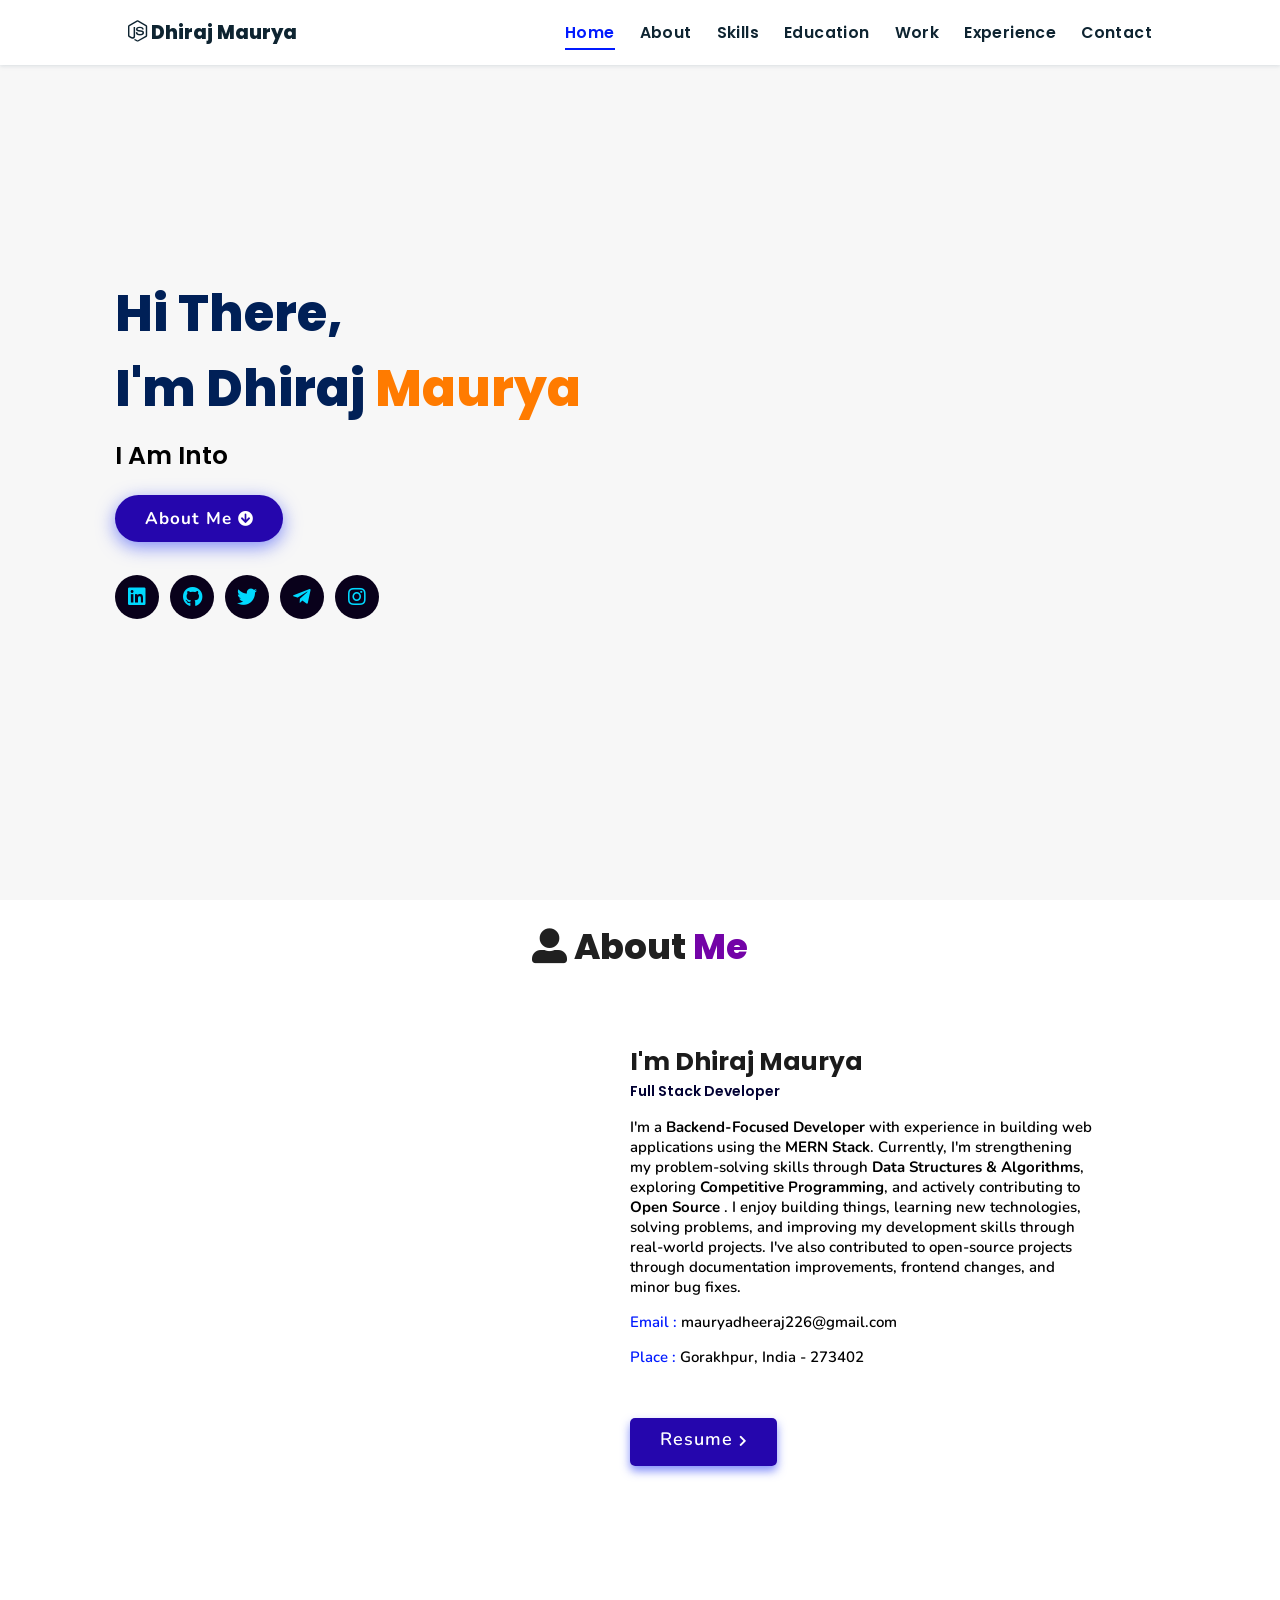
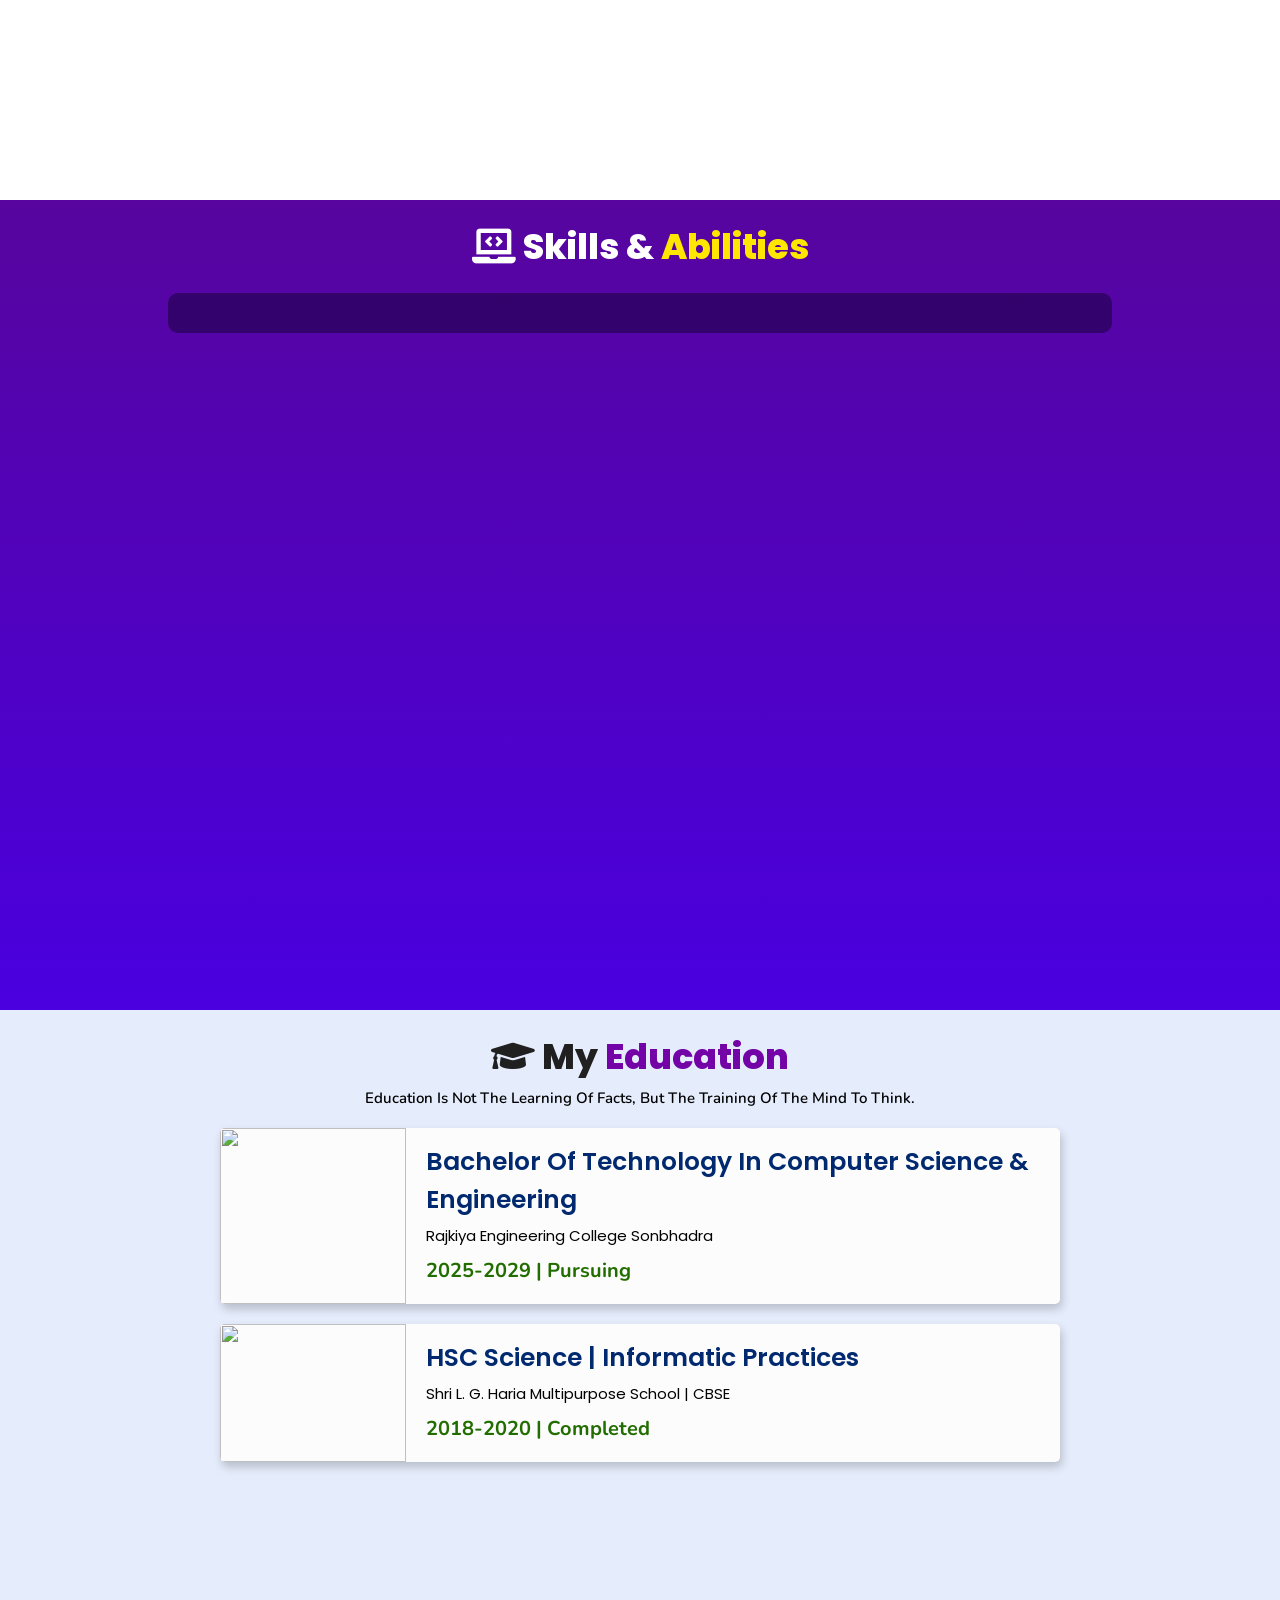
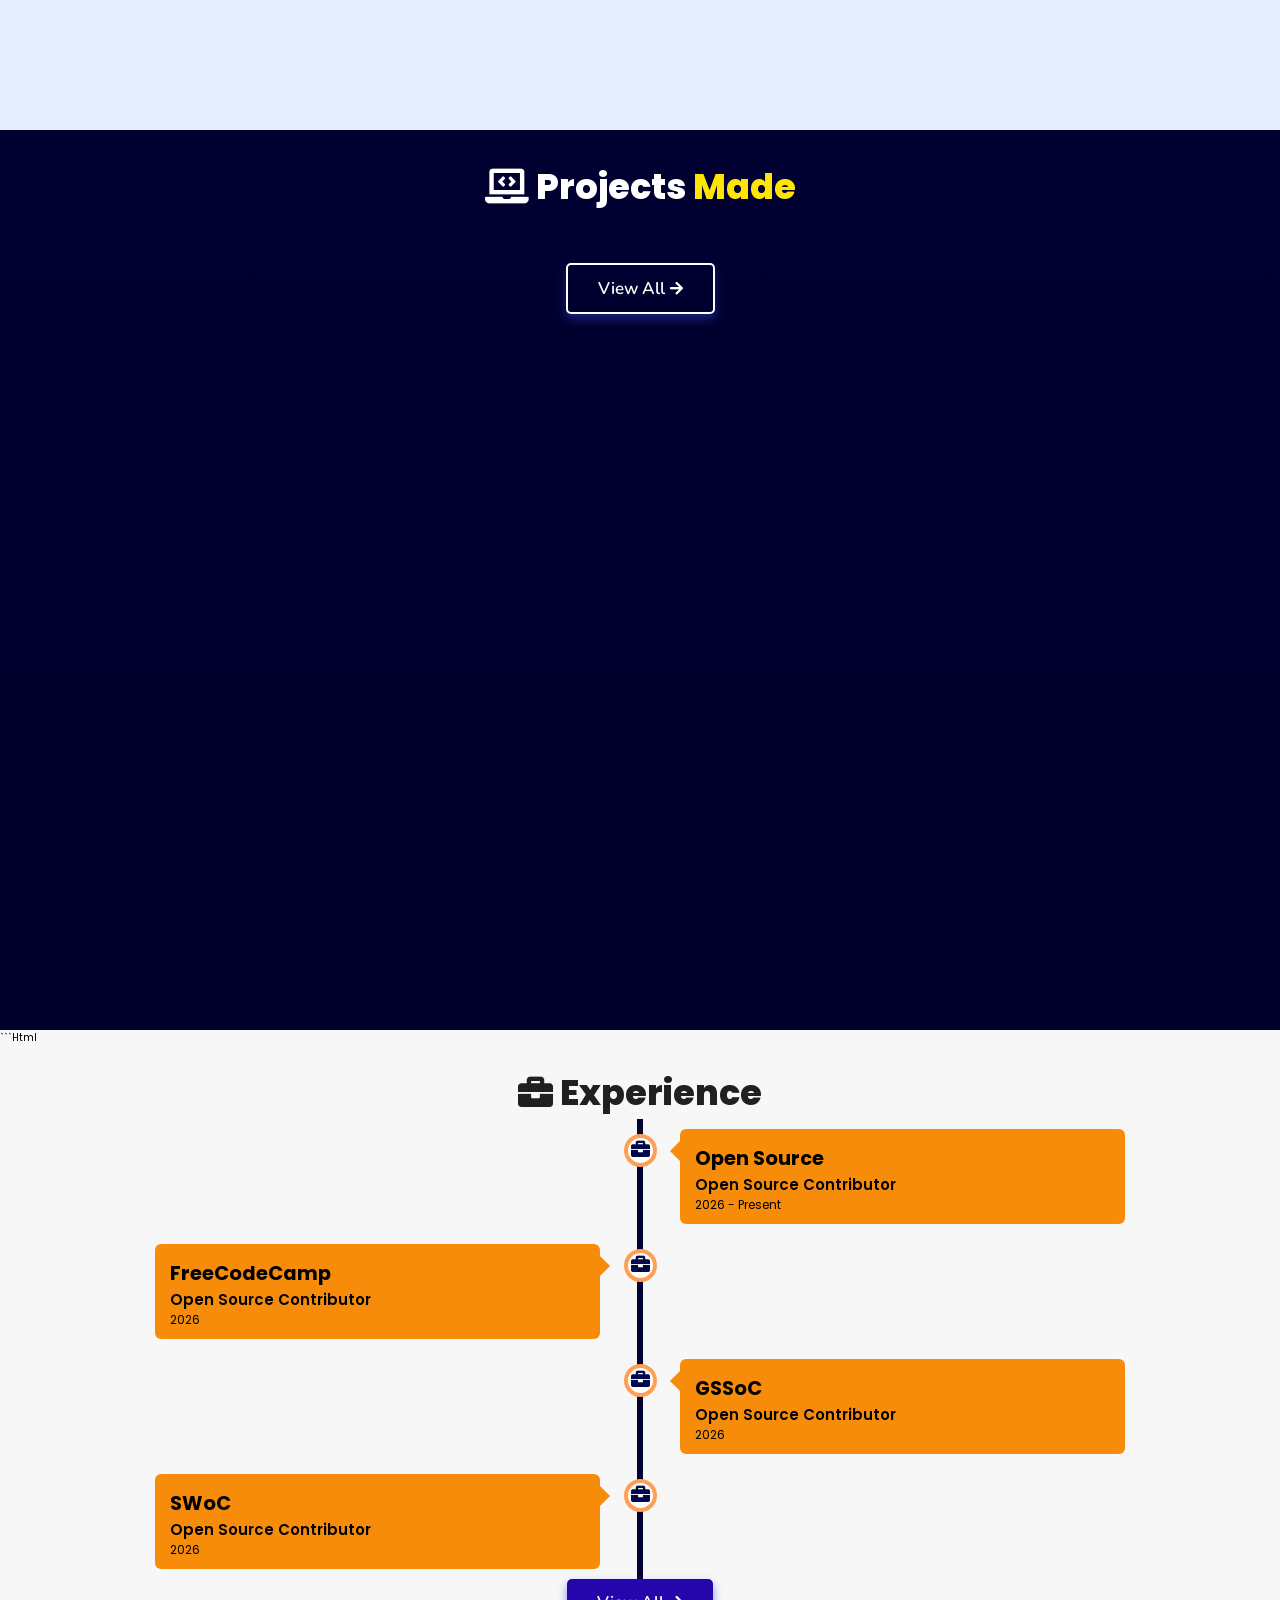
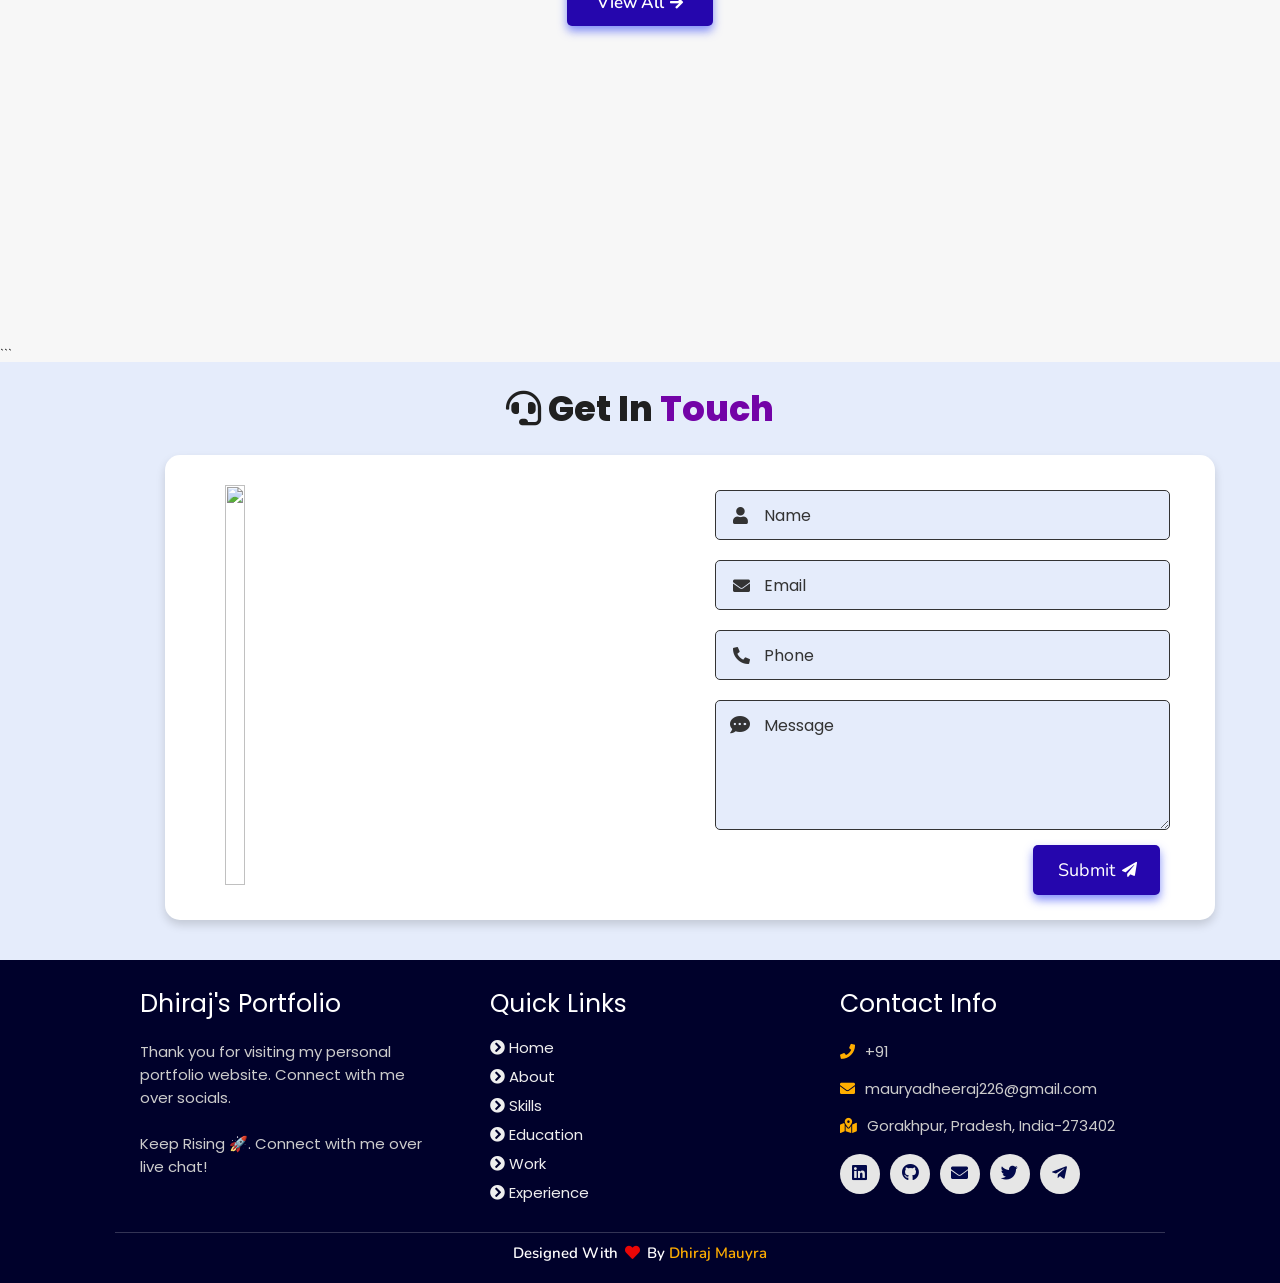
==== index.html @ 48cdc50d "Initial Commit" ====
<!DOCTYPE html>
<html lang="en">
<head>
    <meta charset="UTF-8">
    <meta http-equiv="X-UA-Compatible" content="IE=edge">
    <meta name="viewport" content="width=device-width, initial-scale=1.0">
    <meta name="keywords" content="jigar sable, portfolio, jigar, full stack dev, personal portfolio lifecodes, portfolio design, portfolio website, personal portfolio" />
    <meta name="description" content="Welcome to Jigar's Portfolio. Full-Stack Web Developer and Android App Developer" />
    <!-- Custom CSS -->
    <link rel="stylesheet" href="./assets/css/style.css">
    <!-- Font Awesome -->
    <link rel="stylesheet" href="https://cdnjs.cloudflare.com/ajax/libs/font-awesome/5.15.3/css/all.min.css" integrity="sha512-iBBXm8fW90+nuLcSKlbmrPcLa0OT92xO1BIsZ+ywDWZCvqsWgccV3gFoRBv0z+8dLJgyAHIhR35VZc2oM/gI1w==" crossorigin="anonymous" referrerpolicy="no-referrer" />
    <!-- Favicon -->
    <link id='favicon' rel="shortcut icon" href="./assets/images/favicon.png" type="image/x-png">
    <title>Portfolio | Dhiraj Maurya</title>
</head>
<body oncontextmenu="return false">

<!-- pre loader -->
<!-- <div class="loader-container">
  <img draggable="false" src="./assets/images/preloader.gif" alt="">
</div> -->

<!-- navbar starts -->
<header>
        <a href="/" class="logo"><i class="fab fa-node-js"></i> Dhiraj Maurya</a>

        <div id="menu" class="fas fa-bars"></div>
        <nav class="navbar">
            <ul>
            <li><a class="active" href="#home">Home</a></li>
            <li><a href="#about">About</a></li>
            <li><a href="#skills">Skills</a></li>
            <li><a href="#education">Education</a></li>
            <li><a href="#work">Work</a></li>
            <li><a href="#experience">Experience</a></li>
            <li><a href="#contact">Contact</a></li>
            </ul>
        </nav>
</header>
<!-- navbar ends -->


<!-- hero section starts -->
<section class="home" id="home">
    <div id="particles-js"></div>

    <div class="content">
    <h2>Hi There,<br/> I'm Dhiraj <span>Maurya</span></h2>
    <p>i am into <span class="typing-text"></span></p>
    <a href="#about" class="btn"><span>About Me</span>
      <i class="fas fa-arrow-circle-down"></i>
    </a>
    <div class="socials">
        <ul class="social-icons">
          <li><a class="linkedin" aria-label="LinkedIn" href="https://www.linkedin.com/in/d4-dhiraj/" target="_blank"><i class="fab fa-linkedin"></i></a></li> 
          <li><a class="github" aria-label="GitHub" href="https://github.com/d4-dhiraj" target="_blank"><i class="fab fa-github"></i></a></li>
          <li><a class="twitter" aria-label="Twitter" href="https://x.com/d4_dhiraj_" target="_blank"><i class="fab fa-twitter"></i></a></li>
          <li><a class="telegram" aria-label="Telegram" href="https://t.me/d4dhiraj" target="_blank"><i class="fab fa-telegram-plane"></i></a></li>
          <li><a class="instagram" aria-label="Instagram" href="https://www.instagram.com/d4._.dhiraj"><i class="fab fa-instagram" target="_blank"></i></a></li>
          
        </ul>
      </div>
    </div>
<div class="image">
    <img draggable="false" class="tilt" src="./assets/images/hero.png" alt="">
</div>
</section>
<!-- hero section ends -->


<!-- about section starts -->
<section class="about" id="about">
    <h2 class="heading"><i class="fas fa-user-alt"></i> About <span>Me</span></h2>
    
    <div class="row">

    <div class="image">
        <img draggable="false" class="tilt" src="./assets/images/profile2.jpg" alt="">
    </div>
    <div class="content">
        <h3>I'm Dhiraj Maurya</h3>
        <span class="tag">Full Stack Developer</span>
        
        <p>
I'm a <b>Backend-focused Developer</b> with experience in building web applications using the <b>MERN stack</b>. Currently, I'm strengthening my problem-solving skills through <b>Data Structures & Algorithms</b>, exploring <b>Competitive Programming</b>, and actively contributing to <b>Open Source</b> .

I enjoy building things, learning new technologies, solving problems, and improving my development skills through real-world projects. I've also contributed to open-source projects through documentation improvements, frontend changes, and minor bug fixes.
</p>
        
        <div class="box-container">
            <!-- <div class="box">
              <p><span> age: </span> 20</p>
              <p><span> phone : </span> +91 XXX-XXX-XXXX</p>
            </div> -->
            <div class="box">
              <p><span> email : </span> mauryadheeraj226@gmail.com</p>
              <p><span> place : </span> Gorakhpur, India - 273402</p>
            </div>
        </div>
        
        <div class="resumebtn">
            <a href="https://drive.google.com/file/d/1rZiXl562q7aVyk1kJ2nO85YBAq8ixTiw/view" target="_blank" class="btn"><span>Resume</span>
                <i class="fas fa-chevron-right"></i>
            </a>
        </div>

    </div>
    </div>
</section>
<!-- about section ends -->

<!-- skills section starts -->
<section class="skills" id="skills">

    <h2 class="heading"><i class="fas fa-laptop-code"></i> Skills & <span>Abilities</span></h2>

    <div class="container">
          <div class="row" id="skillsContainer">

            <!-- <div class="bar">
              <div class="info">
                <img src="https://img.icons8.com/color/48/000000/adobe-xd.png"/>
                <span>AdobeXD</span>
              </div>
            </div> -->

      </div>
</div>
</section>
<!-- skills section ends -->


<!-- education section starts -->
<section class="education" id="education">

  <h1 class="heading"><i class="fas fa-graduation-cap"></i> My <span>Education</span></h1>

    <p class="qoute">Education is not the learning of facts, but the training of the mind to think.</p>

    <div class="box-container">

    <div class="box">
        <div class="image">
        <img draggable="false" src="./assets/images/educat/college.jpg" alt="">
        </div>
        <div class="content">
        <h3>Bachelor of Technology in Computer Science & Engineering</h3>
        <p>Rajkiya Engineering College Sonbhadra</p>
        <h4>2025-2029 | Pursuing</h4>
        </div>
    </div>

    <div class="box">
      <div class="image">
      <img draggable="false" src="./assets/images/educat/school.jpg" alt="">
      </div>
      <div class="content">
      <h3>HSC Science | Informatic Practices</h3>
      <p>Shri  L. G. Haria Multipurpose School | CBSE</p>
      <h4>2018-2020 | Completed</h4>
      </div>
    </div>

</div>
</section>
<!-- education section ends -->


<!-- work project section starts -->
<section class="work" id="work">

  <h2 class="heading"><i class="fas fa-laptop-code"></i> Projects <span>Made</span></h2>

  <div class="box-container">

    <!-- <div class="box tilt">
      <img draggable="false" src="./assets/images/projects/portfolio1.PNG" alt="" />
      <div class="content">
        <div class="tag">
        <h3>Portfolio Website</h3>
        </div>
        <div class="desc">
          <p>Personal portfolio website. Don't need much info about it, just scroll down. You're here only!</p>
          <div class="btns">
            <a href="#" class="btn" target="_blank"><i class="fas fa-eye"></i> View</a>
            <a href="https://github.com/jigar-sable/Portfolio-Website" class="btn" target="_blank">Code <i class="fas fa-code"></i></a>
          </div>
        </div>
      </div>
    </div> -->

</div>

<div class="viewall">
  <a href="/projects" class="btn"><span>View All</span>
    <i class="fas fa-arrow-right"></i>
</a>
</div>

</section>
<!-- work project section ends -->

```html
<!-- experience section starts --> 
<section class="experience" id="experience"> 
 
  <h2 class="heading"><i class="fas fa-briefcase"></i> Experience </h2> 
 
  <div class="timeline"> 
 
    <div class="container right"> 
      <div class="content"> 
        <div class="tag"> 
          <h2>Open Source</h2> 
        </div> 
        <div class="desc"> 
            <h3>Open Source Contributor</h3> 
            <p>2026 - Present</p> 
        </div> 
      </div> 
    </div> 
 
    <div class="container left"> 
      <div class="content"> 
        <div class="tag"> 
          <h2>freeCodeCamp</h2> 
        </div> 
        <div class="desc"> 
            <h3>Open Source Contributor</h3> 
            <p>2026</p> 
        </div> 
      </div> 
    </div> 
 

 
    <div class="container right"> 
      <div class="content"> 
        <div class="tag"> 
          <h2>GSSoC</h2> 
        </div> 
        <div class="desc"> 
            <h3>Open Source Contributor</h3> 
            <p>2026</p> 
        </div> 
      </div> 
    </div> 
 
    <div class="container left"> 
      <div class="content"> 
        <div class="tag"> 
          <h2>SWoC</h2> 
        </div> 
        <div class="desc"> 
            <h3>Open Source Contributor</h3> 
            <p>2026</p> 
        </div> 
      </div> 
    </div> 
 
  </div> 
 
  <div class="morebtn"> 
    <a href="/experience" class="btn"><span>View All</span> 
      <i class="fas fa-arrow-right"></i> 
    </a> 
  </div> 
 
</section> 
<!-- experience section ends -->
```


<!-- contact section starts -->
<section class="contact" id="contact">
  
  <h2 class="heading"><i class="fas fa-headset"></i> Get in <span>Touch</span></h2>

  <div class="container">
    <div class="content">
      <div class="image-box">
        <img draggable="false" src="./assets/images/contact1.png" alt="">
      </div>
    <form id="contact-form">
      
      <div class="form-group">
        <div class="field">
          <input type="text" name="name" placeholder="Name" required>
          <i class='fas fa-user'></i>
        </div>
        <div class="field">
          <input type="text" name="email" placeholder="Email" required>
          <i class='fas fa-envelope'></i>
        </div>
        <div class="field">
          <input type="text" name="phone" placeholder="Phone">
          <i class='fas fa-phone-alt'></i>
        </div>
        <div class="message">
        <textarea placeholder="Message" name="message" required></textarea>
        <i class="fas fa-comment-dots"></i>
        </div>
        </div>
      <div class="button-area">
        <button type="submit">
          Submit <i class="fa fa-paper-plane"></i></button>
      </div>
    </form>
  </div>
  </div>
</section>
<!-- contact section ends -->


<!-- footer section starts -->
<section class="footer">

  <div class="box-container">

      <div class="box">
          <h3>Dhiraj's Portfolio</h3>
          <p>Thank you for visiting my personal portfolio website. Connect with me over socials. <br/> <br/> Keep Rising 🚀. Connect with me over live chat!</p>
      </div>

      <div class="box">
          <h3>quick links</h3>
          <a href="#home"><i class="fas fa-chevron-circle-right"></i> home</a>
          <a href="#about"><i class="fas fa-chevron-circle-right"></i> about</a>
          <a href="#skills"><i class="fas fa-chevron-circle-right"></i> skills</a>
          <a href="#education"><i class="fas fa-chevron-circle-right"></i> education</a>
          <a href="#work"><i class="fas fa-chevron-circle-right"></i> work</a>
          <a href="#experience"><i class="fas fa-chevron-circle-right"></i> experience</a>
      </div>

      <div class="box">
          <h3>contact info</h3>
          <p> <i class="fas fa-phone"></i>+91 </p>
          <p> <i class="fas fa-envelope"></i>mauryadheeraj226@gmail.com</p>
          <p> <i class="fas fa-map-marked-alt"></i>Gorakhpur, Pradesh, India-273402</p>
          <div class="share">

              <a href="https://www.linkedin.com/in/d4-dhiraj" class="fab fa-linkedin" aria-label="LinkedIn" target="_blank"></a>
              <a href="https://github.com/d4-dhiraj" class="fab fa-github" aria-label="GitHub" target="_blank"></a>
              <a href="mailto:mauryadheeraj226@gmail.com" class="fas fa-envelope" aria-label="Mail" target="_blank"></a>
              <a href="https://twitter.com/d4_dhiraj_" class="fab fa-twitter" aria-label="Twitter" target="_blank"></a>
              <a href="https://t.me/d4dhiraj" class="fab fa-telegram-plane" aria-label="Telegram" target="_blank"></a>
          </div>
      </div>
  </div>

  <h1 class="credit">Designed with <i class="fa fa-heart pulse"></i> by <a href="https://www.linkedin.com/in/d4-dhiraj"> Dhiraj Mauyra</a></h1>

</section>
<!-- footer section ends -->


<!-- scroll top btn -->
<a href="#home" aria-label="ScrollTop" class="fas fa-angle-up" id="scroll-top"></a>
<!-- scroll back to top -->


<!-- ==== ALL MAJOR JAVASCRIPT CDNS STARTS ==== -->
<!-- jquery cdn -->
<script src="https://cdnjs.cloudflare.com/ajax/libs/jquery/3.6.0/jquery.min.js" integrity="sha512-894YE6QWD5I59HgZOGReFYm4dnWc1Qt5NtvYSaNcOP+u1T9qYdvdihz0PPSiiqn/+/3e7Jo4EaG7TubfWGUrMQ==" crossorigin="anonymous" referrerpolicy="no-referrer"></script>

<!-- typed.js cdn -->
<script src="https://cdnjs.cloudflare.com/ajax/libs/typed.js/2.0.5/typed.min.js" integrity="sha512-1KbKusm/hAtkX5FScVR5G36wodIMnVd/aP04af06iyQTkD17szAMGNmxfNH+tEuFp3Og/P5G32L1qEC47CZbUQ==" crossorigin="anonymous" referrerpolicy="no-referrer"></script>

<!-- particle.js links -->
<script src="./assets/js/particles.min.js"></script>
<script src="./assets/js/app.js"></script>

<!-- vanilla tilt.js links -->
<script src="https://cdnjs.cloudflare.com/ajax/libs/vanilla-tilt/1.7.0/vanilla-tilt.min.js" integrity="sha512-SttpKhJqONuBVxbRcuH0wezjuX+BoFoli0yPsnrAADcHsQMW8rkR84ItFHGIkPvhnlRnE2FaifDOUw+EltbuHg==" crossorigin="anonymous" referrerpolicy="no-referrer"></script>

<!-- scroll reveal anim -->
<script src="https://unpkg.com/scrollreveal"></script>

<script
      type="text/javascript"
      src="https://cdn.jsdelivr.net/npm/emailjs-com@3/dist/email.min.js"
    ></script>

<!-- ==== ALL MAJOR JAVASCRIPT CDNS ENDS ==== -->

<script src="./assets/js/script.js"></script>

</body>
</html>
---- assets/css/style.css ----
@import url("https://fonts.googleapis.com/css2?family=Poppins:wght@400;600;700&display=swap");
@import url("https://fonts.googleapis.com/css2?family=Nunito:ital,wght@0,300;0,400;0,600;0,700;1,300;1,400&display=swap");

* {
  margin: 0;
  padding: 0;
  box-sizing: border-box;
  text-decoration: none;
  outline: none;
  border: none;
  text-transform: capitalize;
  transition: all 0.2s linear;
}
html {
  font-size: 62.5%;
  overflow-x: hidden;
  scroll-behavior: smooth;
}
body {
  background: #f7f7f7;
  font-family: "Poppins", sans-serif;
}

*::selection {
  background: #2b3dda;
  color: #fff;
}

html {
  font-size: 62.5%;
  overflow-x: hidden;
}
html::-webkit-scrollbar {
  width: 0.8rem;
}
html::-webkit-scrollbar-track {
  background: rgb(235, 202, 245);
}
html::-webkit-scrollbar-thumb {
  background: #420177;
}

/* pre loader start */
.loader-container {
  position: fixed;
  top: 0;
  left: 0;
  z-index: 10000;
  background: #e6eff1;
  display: flex;
  align-items: center;
  justify-content: center;
  height: 100%;
  width: 100%;
}
.loader-container.fade-out {
  top: -120%;
}
/* pre loader end */

/* navbar starts */
header {
  position: fixed;
  top: 0;
  left: 0;
  right: 0;
  z-index: 1000;
  display: flex;
  align-items: center;
  justify-content: space-between;
  padding: 1.7rem 10%;
  height: 6.5rem;
  background-color: #fff;
  box-shadow: 0 1px 4px rgba(146, 161, 176, 0.3);
}
section {
  min-height: 100vh;
  padding: 2rem 9%;
}
.heading {
  font-size: 3.5rem;
  color: rgb(32, 32, 32);
  font-weight: 800;
  text-align: center;
}
.heading span {
  color: rgb(115, 3, 167);
}
header .logo {
  font-size: 1.9rem;
  font-weight: 800;
  text-decoration: none;
  color: #0e2431;
}
header .logo i {
  font-size: 2.2rem;
}
header .logo:hover {
  color: #fc8c05;
}
header .navbar ul {
  list-style: none;
  display: flex;
  justify-content: center;
  align-items: center;
}
header .navbar li {
  margin-left: 2.5rem;
}
header .navbar ul li a {
  font-size: 1.57rem;
  color: #0e2431;
  font-weight: 600;
  text-decoration: none;
  letter-spacing: 0.04rem;
  transition: 0.2s;
}
header .navbar ul li a.active,
header .navbar ul li a:hover {
  color: #011aff;
  border-bottom: 0.2rem solid #011aff;
  padding: 0.5rem 0;
}
/* navbar ends */

/* hamburger icon starts*/
#menu {
  font-size: 3rem;
  cursor: pointer;
  color: rgb(24, 2, 63);
  display: none;
}
@media (max-width: 768px) {
  #menu {
    display: block;
  }
  header .navbar {
    position: fixed;
    top: 6.5rem;
    right: -120%;
    width: 75%;
    height: 100%;
    text-align: left;
    align-items: flex-start;
    background-color: #0e0f31;
  }
  header .navbar ul {
    flex-flow: column;
    padding: 1rem;
  }
  header .navbar ul li {
    text-align: center;
    width: 100%;
    margin: 1rem 0;
    border-radius: 0.5rem;
    width: 26rem;
  }
  header .navbar ul li a {
    display: block;
    padding: 1rem;
    text-align: left;
    color: #fff;
    font-size: 2rem;
  }
  header .navbar ul li a.active,
  header .navbar ul li a:hover {
    padding: 1rem;
    color: #fff;
    border-radius: 0.5rem;
    border-bottom: 0.5rem solid #011aff;
  }
  .fa-times {
    transform: rotate(180deg);
  }
  header .navbar.nav-toggle {
    right: 0;
  }
}
/* hamburger icon ends */

/* hero section starts*/
.home {
  position: relative;
  display: flex;
  flex-wrap: wrap;
  gap: 1.5rem;
  min-height: 100vh;
  align-items: center;
}
.home #particles-js {
  position: absolute;
  top: 0;
  left: 0;
  height: 100%;
  width: 100%;
}
.home::before {
  content: "";
  position: absolute;
  top: 0;
  left: 0;
  height: 100%;
  width: 100%;
}
.home .content {
  flex: 1 1 40rem;
  padding-top: 1rem;
  z-index: 1;
}
.home .image {
  flex: 1 1 40rem;
  z-index: 1;
}
.home .image img {
  width: 70%;
  margin-left: 6rem;
  border-radius: 50%;
  box-shadow: 0 2px 8px rgba(0, 0, 0, 0.3);
  cursor: pointer;
}
.home .image img:hover {
  box-shadow: 0 5px 15px rgba(0, 0, 0, 0.5);
}
.home .content h2 {
  font-size: 5rem;
  font-weight: 800;
  color: #002057;
}
.home .content h2 span {
  font-size: 5rem;
  font-weight: 800;
  color: #ff7b00;
}
.home .content p {
  font-size: 2.5rem;
  color: #000;
  font-weight: 600;
  padding: 1rem 0;
}
.home .content p span {
  font-size: 2.5rem;
  color: rgb(148, 8, 8);
  font-weight: 600;
  padding: 1rem 0;
}
.home .btn {
  margin-top: 1rem;
  position: absolute;
  line-height: 0;
  padding: 1.6rem 3rem;
  border-radius: 4em;
  transition: 0.5s;
  color: #fff;
  background: #2506ad;
  box-shadow: 0px 5px 18px rgba(48, 68, 247, 0.6);
  font-family: "Nunito", sans-serif;
}
.home .btn span {
  font-weight: 700;
  font-size: 1.7rem;
  letter-spacing: 0.1rem;
}
.home .btn i {
  margin-left: 0.3rem;
  font-size: 1.5rem;
  transition: 0.3s;
}
.home .btn:hover {
  background: #1a047e;
}
.home .btn:hover i {
  transform: translateX(5px);
}
/* social icons start */
.socials {
  position: relative;
  margin-top: 9rem;
}
.socials .social-icons {
  padding-left: 0;
  margin-bottom: 0;
  list-style: none;
}
.socials .social-icons li {
  display: inline-block;
  margin-bottom: 14px;
}
.social-icons a {
  font-size: 2rem;
  display: inline-block;
  line-height: 44px;
  color: #00d9ff;
  background-color: #09011b;
  width: 44px;
  height: 44px;
  text-align: center;
  margin-right: 8px;
  border-radius: 100%;
  -webkit-transition: all 0.2s linear;
  -o-transition: all 0.2s linear;
  transition: all 0.2s linear;
}
.social-icons a:active,
.social-icons a:focus,
.social-icons a:hover {
  color: #fff;
  background-color: #0685da;
}
.social-icons a.github:hover {
  background-color: #0e0e0e;
}
.social-icons a.twitter:hover {
  background-color: #00aced;
}
.social-icons a.linkedin:hover {
  background-color: #007bb6;
}
.social-icons a.dev:hover {
  background-color: #070707;
}
.social-icons a.instagram:hover {
  background-color: #ee00da;
}
/* social icons end */

/* hero media queries starts*/
@media (max-width: 450px) {
  .home .btn {
    margin: 4rem 0;
  }
  .socials {
    margin-top: 12rem;
  }
  .home .image img {
    margin-top: -12rem;
  }
  .home .content p {
    font-size: 2.2rem;
  }
  .home .content p span {
    font-size: 2.2rem;
  }
}
/* hero media queries ends*/
/* hero section end */

/* about section starts */
.about {
  background: rgb(255, 255, 255);
}
.about .row {
  display: flex;
  flex-direction: row;
  gap: 2rem;
  flex-wrap: wrap;
  padding: 4rem;
}
.about .row .image {
  text-align: center;
  flex: 1 1 35rem;
}
.about .row .image img {
  margin: 4rem;
  width: 30rem;
  height: auto;
  border-radius: 5%;
  box-shadow: 0 5px 10px rgba(0, 0, 0, 0.6);
  mix-blend-mode: luminosity;
  transition: 0.3s;
  cursor: pointer;
}
.about .row .image img:hover {
  mix-blend-mode: normal;
}
.about .row .content {
  flex: 1 1 45rem;
  padding: 3rem;
}
.about .row .content h3 {
  color: rgb(27, 27, 27);
  font-size: 2.5rem;
}
.about .row .content .tag {
  font-size: 1.4rem;
  color: #020133;
  font-weight: 600;
  margin-top: 1rem;
}
.about .row .content p {
  font-size: 1.5rem;
  margin-top: 1.5rem;
  font-family: "Nunito";
  font-weight: 600;
  text-transform: none;
}
.about .row .content .box-container {
  display: flex;
  flex-wrap: wrap;
  gap: 1.5rem;
  font-family: "Nunito";
  font-weight: 600;
}
.about .row .content .box-container .box p {
  text-transform: none;
}
.about .row .content .box-container .box p span {
  color: #011aff;
}
.resumebtn {
  margin-top: 6rem;
}
.resumebtn .btn {
  padding: 1.7rem 3rem;
  border-radius: 0.5em;
  transition: 0.3s;
  color: #fff;
  background: #2506ad;
  box-shadow: 0px 5px 10px rgba(48, 68, 247, 0.6);
  font-family: "Nunito", sans-serif;
}
.resumebtn .btn span {
  font-weight: 600;
  font-size: 1.8rem;
  letter-spacing: 0.1rem;
}
.resumebtn .btn i {
  margin-left: 0.3rem;
  font-size: 1.2rem;
  transition: 0.3s;
}
.resumebtn .btn:hover {
  background: #1a047e;
}
.resumebtn .btn:hover i {
  transform: translateX(5px);
}
/* about media queries starts*/
@media screen and (max-width: 600px) {
  .about .row .image {
    margin-top: 2rem;
  }
  .about .row .image img {
    margin: 0 auto;
    width: 80%;
    mix-blend-mode: normal;
  }
  .about .row {
    padding: 0.5rem;
    margin-bottom: 7rem;
  }
  .about .row .content {
    padding: 1rem;
  }
  .about .row .content .box-container {
    gap: 0;
  }
}
/* about media queries ends*/
/* about section ends */

/* skills section starts */
.skills {
  min-height: 90vh;
  background: linear-gradient(to bottom, #57059e, #4a00e0);
}
.skills h2 {
  color: #fff;
}
.skills .heading span {
  color: rgb(255, 230, 0);
}
.skills .container {
  background: rgba(0, 0, 22, 0.4);
  color: #fff;
  border-radius: 1rem;
  padding: 2rem;
  width: 90%;
  margin: auto;
  margin-top: 2rem;
}
.skills .container .row {
  display: grid;
  grid-template-columns: repeat(6, 1fr);
  flex-wrap: wrap;
  gap: 1.8rem;
}
.skills .container .bar {
  margin-bottom: 15px;
  padding: 10px;
  border-radius: 1rem;
  box-shadow: 0 4px 10px rgba(0, 0, 0, 0.2);
  background: rgba(0, 0, 22, 0.9);
  transition: 0.2s;
}
.skills .container .bar:hover {
  box-shadow: 0 8px 10px rgba(0, 2, 68, 0.8) !important;
  background-color: rgba(0, 0, 0, 0.9) !important;
}
.skills .container .bar .info {
  display: flex;
  flex-direction: column;
  align-items: center;
  gap: 1rem;
  margin-top: 1rem;
}
.skills .container .bar .info i {
  font-size: 4rem;
}
.skills .container .bar .info span {
  font-size: 2rem;
  font-weight: 500;
  font-family: "Poppins";
  margin-left: 0.5rem;
}
/* skills media queries starts*/
@media screen and (max-width: 600px) {
  .skills .container {
    padding: 0;
    margin: 0;
  }
  .skills .container .row {
    grid-template-columns: repeat(2, 1fr);
    margin: 1rem;
    padding: 2rem 0.2rem 2rem 0.2rem;
    gap: 1rem;
  }
  .skills .container {
    margin-top: 5px;
    width: 100%;
  }
}
/* skills media queries ends*/
/* skills section ends */

/* education section starts */
.education {
  background: #e5ecfb;
  min-height: 80vh;
}
.education .qoute {
  font-size: 1.5rem;
  text-align: center;
  font-family: "Nunito", sans-serif;
  font-weight: 600;
  margin-top: 0.5rem;
}
.education .box-container {
  display: flex;
  flex-wrap: wrap;
  justify-content: center;
  align-items: center;
  flex-direction: column;
}
.education .box-container .box {
  display: flex;
  flex-direction: row;
  width: 80%;
  border-radius: 0.5rem;
  box-shadow: 0.2rem 0.5rem 1rem rgba(0, 0, 0, 0.2);
  text-align: center;
  position: relative;
  margin-top: 2rem;
  overflow: hidden;
  transition: 0.3s;
  background: rgb(252, 252, 252);
}
.education .box-container .box:hover {
  transform: scale(1.03);
  box-shadow: 1rem 0.5rem 1.2rem rgba(0, 0, 0, 0.3);
}
.education .box-container .box .image {
  flex: 1 1 20rem;
  width: 100%;
}
.education .box-container .box img {
  object-fit: cover;
  position: relative;
  width: 100%;
  height: 100%;
}
.education .box-container .box .content {
  position: relative;
  display: flex;
  flex-direction: column;
  padding: 1rem;
  flex-wrap: wrap;
  flex: 1 1 70rem;
}
.education .box-container .box .content h3 {
  font-size: 2.5rem;
  color: #012970;
  padding: 0.5rem 0;
  font-weight: 600;
  text-align: left;
  margin-left: 1rem;
}
.education .box-container .box .content p {
  font-size: 1.5rem;
  margin-left: 1rem;
  text-align: left;
}
.education h4 {
  font-size: 2rem;
  color: rgb(34, 109, 0);
  text-align: left;
  margin: 1rem;
  font-family: "Nunito", sans-serif;
  font-weight: 700;
}

/* education media queries starts*/
@media screen and (max-width: 600px) {
  .education .box-container .box {
    flex-direction: column;
    width: 100%;
  }
  .education .box-container .box .image {
    width: 100%;
    height: 25rem;
  }
  .education .box-container .box img {
    width: 100%;
  }
  .education .box-container .box .content {
    position: relative;
    display: flex;
    flex-direction: column;
    padding: 1rem;
    flex-wrap: wrap;
    flex: 0;
  }
  .education .btns {
    margin-top: 2rem;
    margin-left: 1rem;
    margin-right: 1rem;
    flex-wrap: wrap;
  }
}
/* education media queries ends*/
/* education section ends */

/* work section starts */
.work {
  /* background: #010124; */
  background: linear-gradient(to bottom, #000031, #00002c);
}
.work h2 {
  color: #fff;
  padding: 1rem;
}
.work .heading span {
  color: rgb(255, 230, 0);
}
.work .box-container {
  display: flex;
  flex-wrap: wrap;
  gap: 1.5rem;
  margin: 2rem;
}
.work .box-container .box {
  flex: 1 1 30rem;
  border-radius: 0.5rem;
  box-shadow: 0 0.5rem 1rem rgba(0, 0, 0, 0.1);
  position: relative;
  overflow: hidden;
  height: 30rem;
}
.work .box-container .box img {
  height: 100%;
  width: 100%;
  object-fit: cover;
}
.work .box-container .box .content {
  height: 100%;
  width: 100%;
  position: absolute;
  top: 85%;
  left: 0;
  background: rgba(255, 255, 255, 0.9);
  display: flex;
  flex-direction: column;
}
.work .box-container .box .content .tag {
  display: flex;
  flex-direction: row;
  justify-content: space-between;
  align-items: center;
  height: 4.5rem;
  width: 100%;
  padding-left: 1rem;
  background: #ffd900;
}
.work .box-container .box .content .tag h3 {
  font-size: 2rem;
}
.work .box-container .box:hover .content {
  top: 25%;
}
.work .desc {
  margin: 2rem;
  display: flex;
  flex-direction: column;
  justify-content: center;
}
.work .desc p {
  font-size: 1.5rem;
}
.work .desc .btns {
  display: flex;
  justify-content: space-between;
  width: 100%;
  margin-top: 2rem;
}
.work .desc .btns .btn {
  line-height: 0;
  display: inline;
  padding: 1.5rem 2.5rem;
  border-radius: 0.5rem;
  font-size: 1.5rem;
  color: #fff;
  background: rgb(12, 12, 12);
  margin-right: 2rem;
}
.work .desc .btns .btn:hover {
  background: #310ae0f5;
}
.work .viewall {
  display: flex;
  justify-content: center;
}
.work .viewall .btn {
  position: relative;
  line-height: 0;
  padding: 1.6rem 3rem;
  border-radius: 0.5em;
  transition: 0.5s;
  color: rgb(255, 255, 255);
  font-weight: 700;
  border: 2px solid #fff;
  box-shadow: 0px 5px 10px rgba(65, 84, 241, 0.4);
  text-align: center;
}
.work .viewall .btn span {
  font-weight: 600;
  font-size: 1.7rem;
  font-family: "Nunito", sans-serif;
}
.work .viewall .btn i {
  margin-left: 0.3rem;
  font-size: 1.5rem;
  transition: 0.3s;
}
.work .viewall .btn:hover {
  background: #fff;
  color: #000;
}
.work .viewall .btn:hover i {
  transform: translateX(5px);
}
/* work section ends */

/* experience section starts */
.experience .timeline {
  position: relative;
  max-width: 1200px;
  margin: 0 auto;
}
.experience .timeline::after {
  content: "";
  position: absolute;
  width: 6px;
  background: #020133;
  top: 0;
  bottom: 0;
  left: 50%;
  margin-left: -3px;
  z-index: -2;
}
.experience .container {
  padding: 10px 40px;
  position: relative;
  background-color: inherit;
  width: 50%;
}
/*circles on timeline*/
.experience .container::after {
  content: "\f0b1";
  position: absolute;
  width: 25px;
  height: 25px;
  right: -17px;
  background-color: rgb(255, 255, 255);
  border: 4px solid #ff9f55;
  top: 15px;
  border-radius: 50%;
  z-index: 100;
  font-size: 1.89rem;
  text-align: center;
  font-weight: 600;
  color: #02094b;
  font-family: "Font Awesome\ 5 Free";
}
.experience .left {
  left: 0;
}
.experience .right {
  left: 50%;
}
/* arrows pointing right */
.experience .left::before {
  content: " ";
  height: 0;
  position: absolute;
  top: 22px;
  width: 0;
  z-index: 1;
  right: 30px;
  border: medium solid #f68c09;
  border-width: 10px 0 10px 10px;
  border-color: transparent transparent transparent #f68c09;
}
/* arrows pointing left  */
.experience .right::before {
  content: " ";
  height: 0;
  position: absolute;
  top: 22px;
  width: 0;
  z-index: 1;
  left: 30px;
  border: medium solid #f68c09;
  border-width: 10px 10px 10px 0;
  border-color: transparent #f68c09 transparent transparent;
}
.experience .right::after {
  left: -16px;
}
.experience .content {
  background-color: #f68c09;
  position: relative;
  border-radius: 6px;
}
.experience .content .tag {
  font-size: 1.3rem;
  padding-top: 1.5rem;
  padding-left: 1.5rem;
}
.experience .content .desc {
  margin-left: 1.5rem;
  padding-bottom: 1rem;
}
.experience .content .desc h3 {
  font-size: 1.5rem;
  font-weight: 600;
}
.experience .content .desc p {
  font-size: 1.2rem;
}
/* view all button */
.morebtn {
  display: flex;
  justify-content: center;
}
.morebtn .btn {
  position: relative;
  line-height: 0;
  padding: 1.6rem 3rem;
  border-radius: 0.5em;
  transition: 0.5s;
  color: #fff;
  background: #2506ad;
  box-shadow: 0px 5px 10px rgba(48, 68, 247, 0.6);
  text-align: center;
}
.morebtn .btn span {
  font-weight: 600;
  font-size: 1.7rem;
  font-family: "Nunito", sans-serif;
}
.morebtn .btn i {
  margin-left: 0.3rem;
  font-size: 1.5rem;
  transition: 0.3s;
}
.morebtn .btn:hover {
  background: #1a047e;
}
.morebtn .btn:hover i {
  transform: translateX(5px);
}

/* Media queries - Responsive timeline on screens less than 600px wide */
@media screen and (max-width: 600px) {
  .experience {
    min-height: 80vh;
  }
  .experience .timeline {
    margin-top: 2rem;
  }
  .experience .timeline::after {
    left: 31px;
  }
  .experience .container {
    width: 100%;
    padding-left: 8rem;
    padding-right: 2rem;
  }
  .experience .container::after {
    font-size: 2.2rem;
  }
  .experience .container::before {
    left: 61px;
    border: medium solid #f68c09;
    border-width: 10px 10px 10px 0;
    border-color: transparent #f68c09 transparent transparent;
  }
  .experience .left::after {
    left: 15px;
  }
  .experience .right::after {
    left: 15px;
  }
  .experience .right {
    left: 0%;
  }
  .morebtn {
    margin-top: 3rem;
  }
}
/* experience media queries ends */
/* experience section ends */

/* contact section starts */
.contact {
  background: #e5ecfb;
  min-height: 60vh;
}
.contact .container {
  max-width: 1050px;
  width: 100%;
  background: #fff;
  border-radius: 1.5rem;
  margin: 2rem 5rem;
  box-shadow: 0 5px 10px rgba(0, 0, 0, 0.15);
}
.contact .container .content {
  display: flex;
  align-items: center;
  justify-content: space-between;
  padding: 2.5rem 2rem;
}
.contact .content .image-box {
  max-width: 60%;
  margin-left: 4rem;
}
.contact .content .image-box img {
  width: 100%;
  height: 40rem;
  position: relative;
}
.contact .content form {
  width: 45%;
  margin-right: 3.5rem;
}
form .form-group {
  display: flex;
  flex-direction: column;
  justify-content: center;
}
.form-group .field {
  height: 50px;
  display: flex;
  position: relative;
  margin: 1rem;
  width: 100%;
}
form i {
  position: absolute;
  top: 50%;
  left: 18px;
  color: rgb(51, 51, 51);
  font-size: 17px;
  pointer-events: none;
  transform: translateY(-50%);
}
form .field input,
form .message textarea {
  width: 100%;
  height: 100%;
  outline: none;
  padding: 0 16px 0 48px;
  font-size: 16px;
  font-family: "Poppins", sans-serif;
  border-radius: 5px;
  border: 1px solid rgb(51, 51, 51);
  background: #e5ecfb;
}
.field input::placeholder,
.message textarea::placeholder {
  color: rgb(51, 51, 51);
}
.field input:focus,
.message textarea:focus {
  padding-left: 47px;
  border: 2px solid rgb(115, 3, 167);
}
.field input:focus ~ i,
.message textarea:focus ~ i {
  color: rgb(115, 3, 167);
}
form .message {
  position: relative;
  margin: 1rem;
  width: 100%;
}
form .message i {
  top: 25px;
  font-size: 20px;
  left: 15px;
}
form .message textarea {
  min-height: 130px;
  max-height: 230px;
  max-width: 100%;
  min-width: 100%;
  padding: 12px 20px 0 48px;
}
form .message textarea::-webkit-scrollbar {
  width: 0px;
}
form .button-area {
  display: flex;
  float: right;
  flex-direction: row-reverse;
}
.button-area button {
  color: #fff;
  border: none;
  outline: none;
  font-size: 1.8rem;
  cursor: pointer;
  border-radius: 5px;
  padding: 13px 25px;
  background: #2506ad;
  box-shadow: 0px 5px 10px rgba(48, 68, 247, 0.6);
  transition: 0.3s ease;
  font-family: "Nunito", sans-serif;
}
.button-area button:hover {
  background: #421cecf5;
}
.button-area span {
  font-size: 17px;
  padding: 1rem;
  display: none;
}
.button-area button i {
  position: relative;
  top: 6px;
  left: 2px;
  font-size: 1.5rem;
  transition: 0.3s;
  color: #fff;
}
.button-area button:hover i {
  left: 8px;
}
/* contact section media queries starts */
@media (max-width: 900px) {
  .contact {
    min-height: 70vh;
  }
  .contact .container {
    margin: 3rem 0 2rem 0;
  }
  .contact .container .content {
    padding: 18px 12px;
  }
  .contact .content .image-box {
    display: none;
  }
  .contact .content form {
    width: 100%;
    margin-right: 2rem;
  }
}
/* contact section media queries ends */
/* contact section ends */

/* footer section starts */
.footer {
  min-height: auto;
  padding-top: 0;
  background: rgb(0, 1, 43);
}
.footer .box-container {
  display: flex;
  justify-content: center;
  flex-wrap: wrap;
}
.footer .box-container .box {
  flex: 1 1 25rem;
  margin: 2.5rem;
}
.footer .box-container .box h3 {
  font-size: 2.5rem;
  color: #fff;
  padding-bottom: 1rem;
  font-weight: normal;
}
.footer .box-container .box p {
  font-size: 1.5rem;
  color: #ccc;
  padding: 0.7rem 0;
  text-transform: none;
}
.footer .box-container .box p i {
  padding-right: 1rem;
  color: #ffae00;
}
.footer .box-container .box a {
  font-size: 1.5rem;
  color: rgb(238, 238, 238);
  padding: 0.3rem 0;
  display: block;
}
.footer .box-container .box a:hover {
  color: #ffae00;
}
.footer .box-container .box .share {
  display: flex;
  flex-wrap: wrap;
  padding: 1rem 0;
}
.footer .box-container .box .share a {
  height: 4rem;
  width: 4rem;
  padding: 1rem;
  text-align: center;
  border-radius: 5rem;
  font-size: 1.7rem;
  margin-right: 1rem;
  transition: 0.2s;
  background: rgb(230, 230, 230);
  color: #02094b;
  border: none;
}
.footer .box-container .box .share a:hover {
  background: transparent;
  transform: scale(0.98);
  border: 0.1rem solid rgb(180, 178, 178);
  color: #ffae00;
}
.footer .credit {
  padding: 1rem 0 0 0;
  text-align: center;
  font-size: 1.5rem;
  font-family: "Nunito", sans-serif;
  font-weight: 600;
  color: #fff;
  border-top: 0.1rem solid #fff3;
}
.footer .credit a {
  color: #ffae00;
}
.footer .fa {
  color: #e90606;
  margin: 0 0.3rem;
  font-size: 1.5rem;
  animation: pound 0.35s infinite alternate;
}
@-webkit-keyframes pound {
  to {
    transform: scale(1.1);
  }
}
@keyframes pound {
  to {
    transform: scale(1.1);
  }
}
@media (max-width: 450px) {
  .footer .box-container .box {
    margin: 1.5rem;
  }
  .footer .box-container .box p {
    padding: 0.7rem;
  }
  .footer .box-container .box .share a {
    padding: 1.2rem;
  }
}
/* footer section ends */

/* common media queries starts*/
@media (max-width: 450px) {
  html {
    font-size: 55%;
  }
  body {
    padding-right: 0;
  }
  section {
    padding: 2rem;
  }
}
/* common media queries ends*/

/* scroll top starts */
#scroll-top {
  position: fixed;
  top: -140%;
  right: 2rem;
  padding: 1rem 1.5rem;
  font-size: 2rem;
  background: #ffae00;
  color: rgb(13, 0, 44);
  border-radius: 50%;
  transition: 1s linear;
  z-index: 1000;
}
#scroll-top.active {
  top: calc(100% - 12rem);
}
/* scroll top ends */

#skillsContainer .bar {
  width: 100%;
}

#skillsContainer .bar .info {
  display: flex;
  align-items: center;
  gap: 15px;
}

#skillsContainer .bar .info img {
  width: 48px;
  height: 48px;
  object-fit: contain;
  flex-shrink: 0;
}
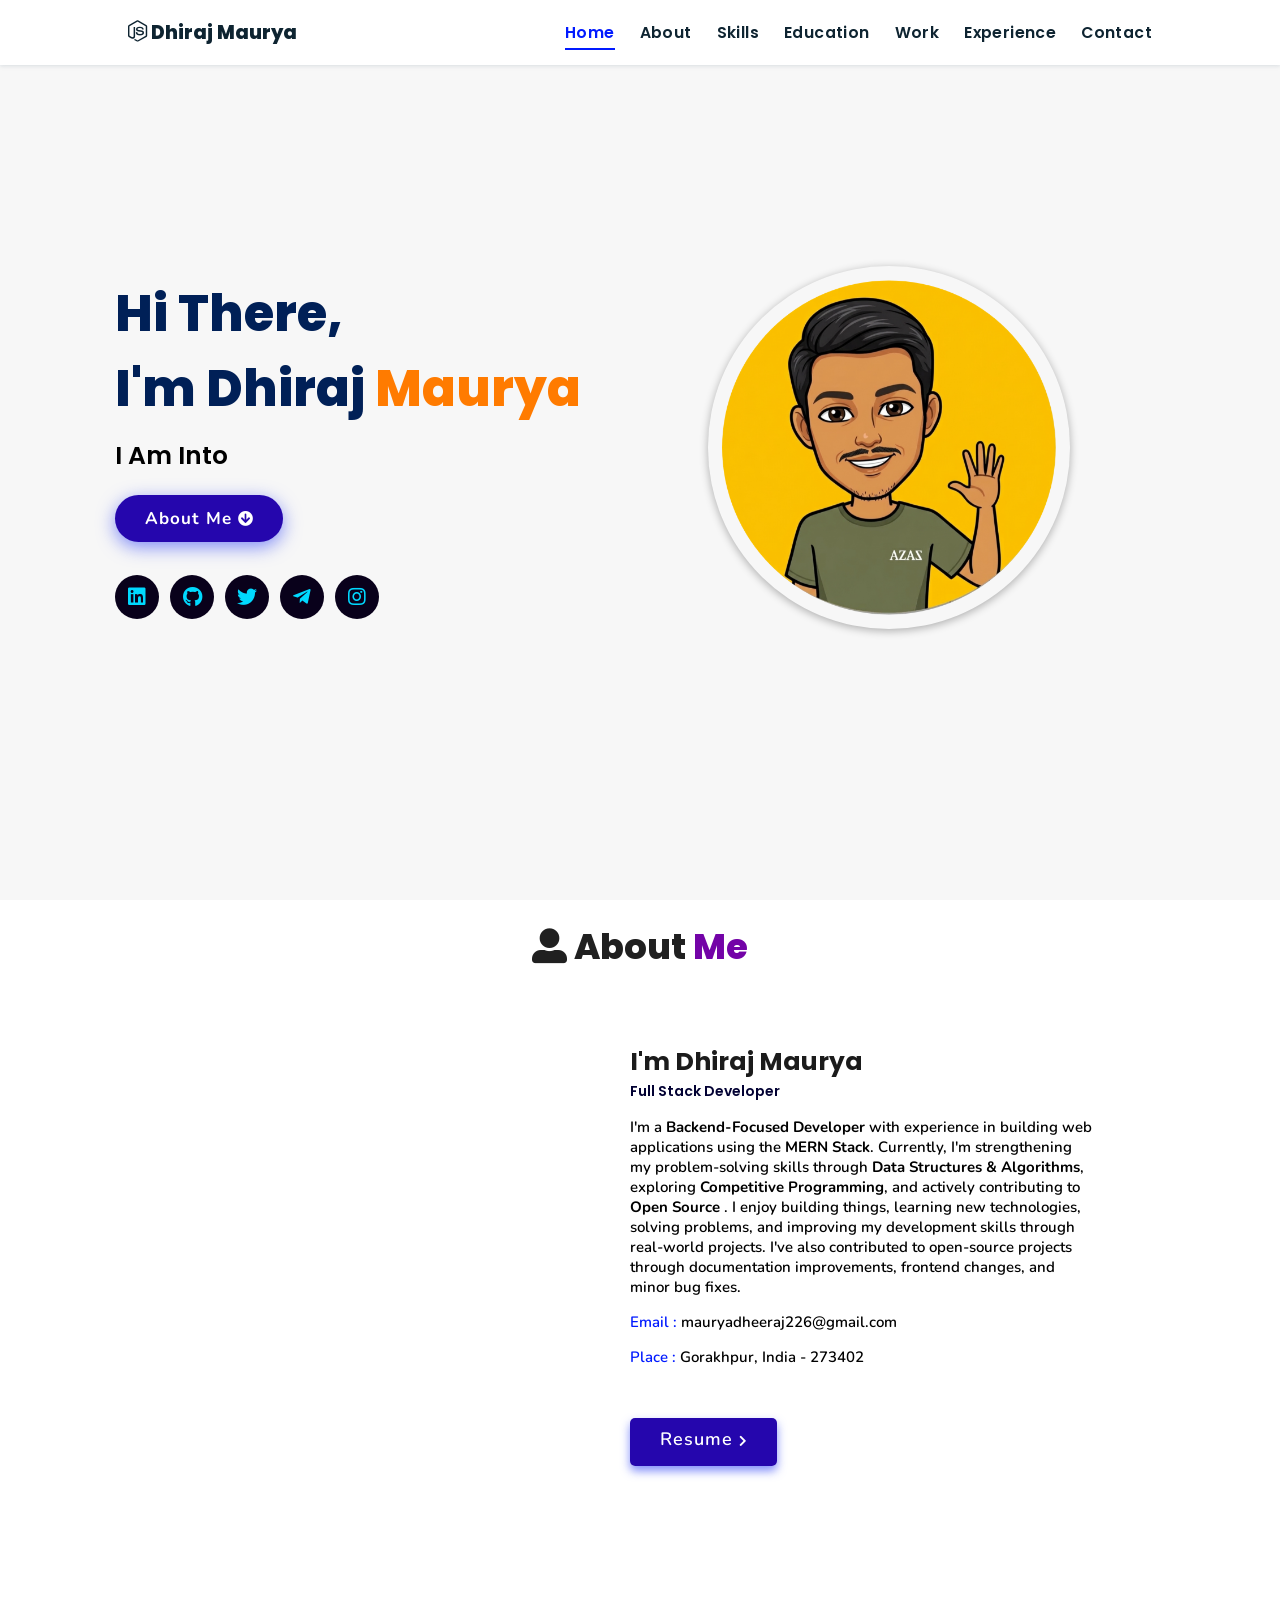
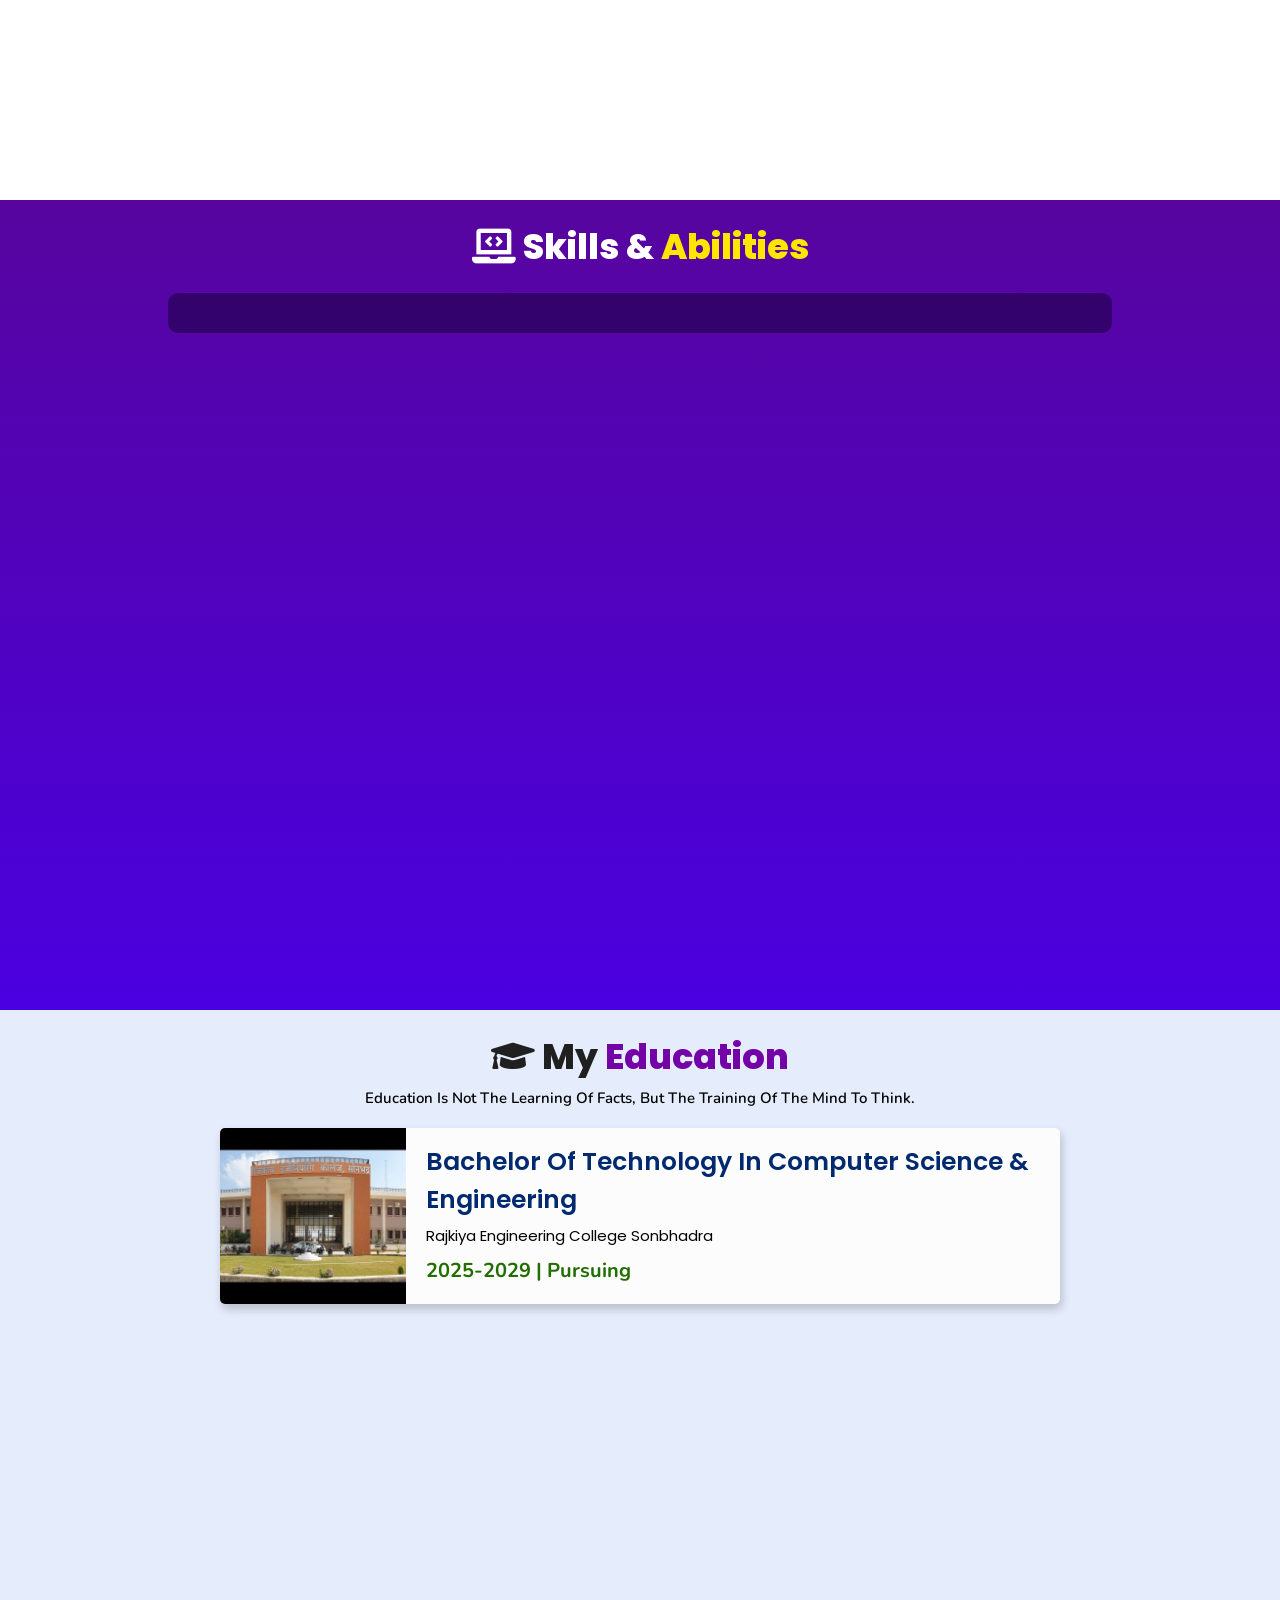
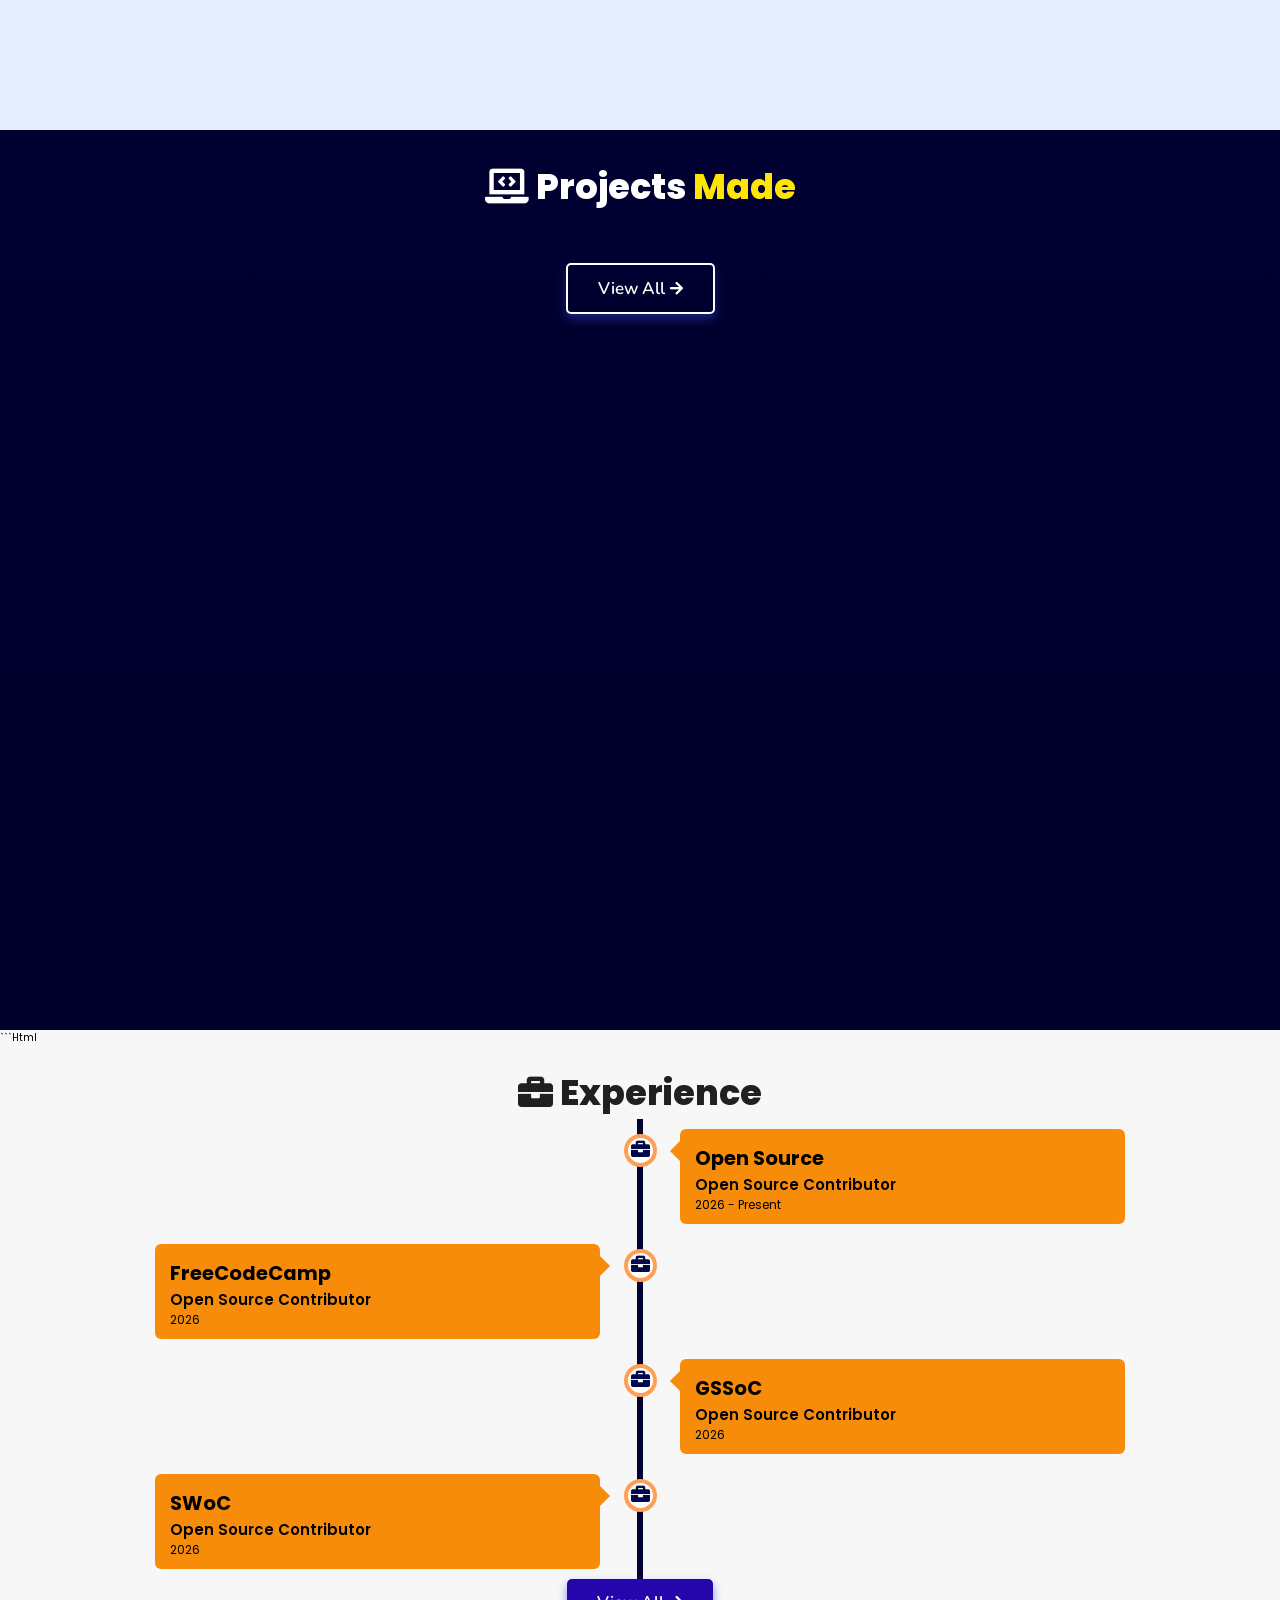
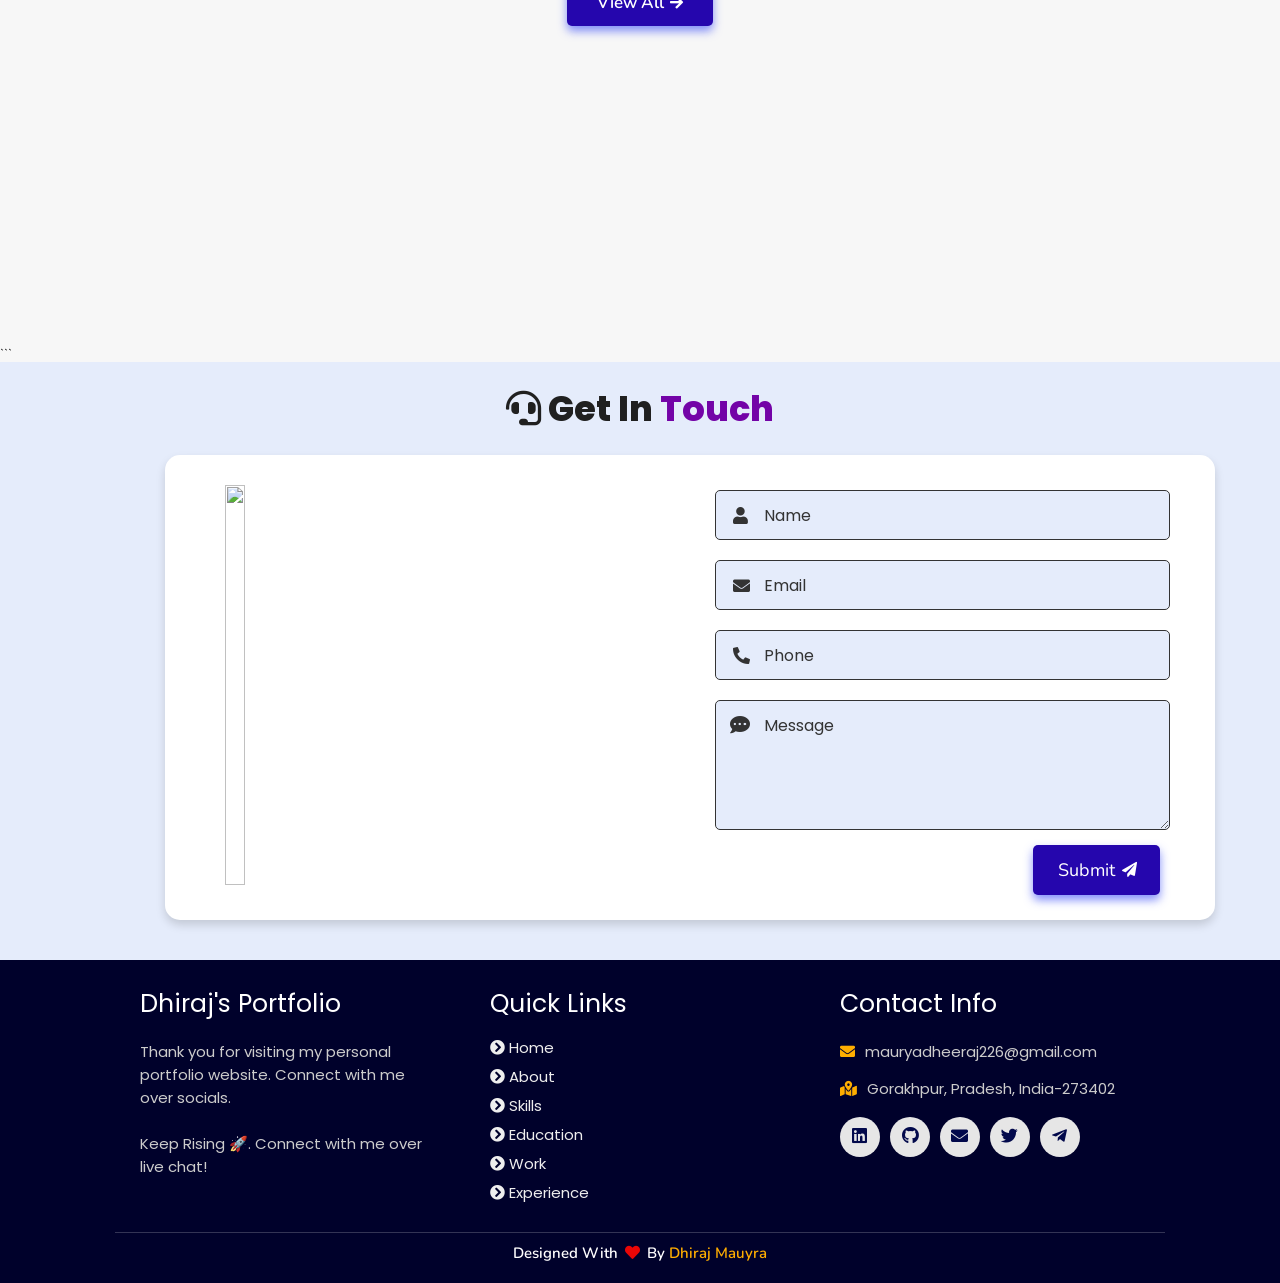
==== commit ef1c8230: "doing chenges" ====
--- a/index.html
+++ b/index.html
@@ -4,8 +4,8 @@
     <meta charset="UTF-8">
     <meta http-equiv="X-UA-Compatible" content="IE=edge">
     <meta name="viewport" content="width=device-width, initial-scale=1.0">
-    <meta name="keywords" content="jigar sable, portfolio, jigar, full stack dev, personal portfolio lifecodes, portfolio design, portfolio website, personal portfolio" />
-    <meta name="description" content="Welcome to Jigar's Portfolio. Full-Stack Web Developer and Android App Developer" />
+    <meta name="keywords" content="dhiraj maurya, dhiraj maurya portfolio, portfolio, dhiraj, full stack dev, personal portfolio lifecodes, portfolio design, portfolio website, personal portfolio" />
+    <meta name="description" content="Welcome to Dhiraj's Portfolio. Full-Stack Web Developer and Android App Developer" />
     <!-- Custom CSS -->
     <link rel="stylesheet" href="./assets/css/style.css">
     <!-- Font Awesome -->
@@ -100,7 +100,7 @@
         </div>
         
         <div class="resumebtn">
-            <a href="https://drive.google.com/file/d/1rZiXl562q7aVyk1kJ2nO85YBAq8ixTiw/view" target="_blank" class="btn"><span>Resume</span>
+            <a href="https://drive.google.com/file/d/19QHdy3Dskm9kDOkrL8Yejuyp4syspoV5/view" target="_blank" class="btn"><span>Resume</span>
                 <i class="fas fa-chevron-right"></i>
             </a>
         </div>
@@ -142,7 +142,7 @@
 
     <div class="box">
         <div class="image">
-        <img draggable="false" src="./assets/images/educat/college.jpg" alt="">
+        <img draggable="false" src="./assets/images/educat/college.png" alt="">
         </div>
         <div class="content">
         <h3>Bachelor of Technology in Computer Science & Engineering</h3>
@@ -151,17 +151,6 @@
         </div>
     </div>
 
-    <div class="box">
-      <div class="image">
-      <img draggable="false" src="./assets/images/educat/school.jpg" alt="">
-      </div>
-      <div class="content">
-      <h3>HSC Science | Informatic Practices</h3>
-      <p>Shri  L. G. Haria Multipurpose School | CBSE</p>
-      <h4>2018-2020 | Completed</h4>
-      </div>
-    </div>
-
 </div>
 </section>
 <!-- education section ends -->
@@ -174,21 +163,6 @@
 
   <div class="box-container">
 
-    <!-- <div class="box tilt">
-      <img draggable="false" src="./assets/images/projects/portfolio1.PNG" alt="" />
-      <div class="content">
-        <div class="tag">
-        <h3>Portfolio Website</h3>
-        </div>
-        <div class="desc">
-          <p>Personal portfolio website. Don't need much info about it, just scroll down. You're here only!</p>
-          <div class="btns">
-            <a href="#" class="btn" target="_blank"><i class="fas fa-eye"></i> View</a>
-            <a href="https://github.com/jigar-sable/Portfolio-Website" class="btn" target="_blank">Code <i class="fas fa-code"></i></a>
-          </div>
-        </div>
-      </div>
-    </div> -->
 
 </div>
 
@@ -335,7 +309,6 @@
 
       <div class="box">
           <h3>contact info</h3>
-          <p> <i class="fas fa-phone"></i>+91 </p>
           <p> <i class="fas fa-envelope"></i>mauryadheeraj226@gmail.com</p>
           <p> <i class="fas fa-map-marked-alt"></i>Gorakhpur, Pradesh, India-273402</p>
           <div class="share">
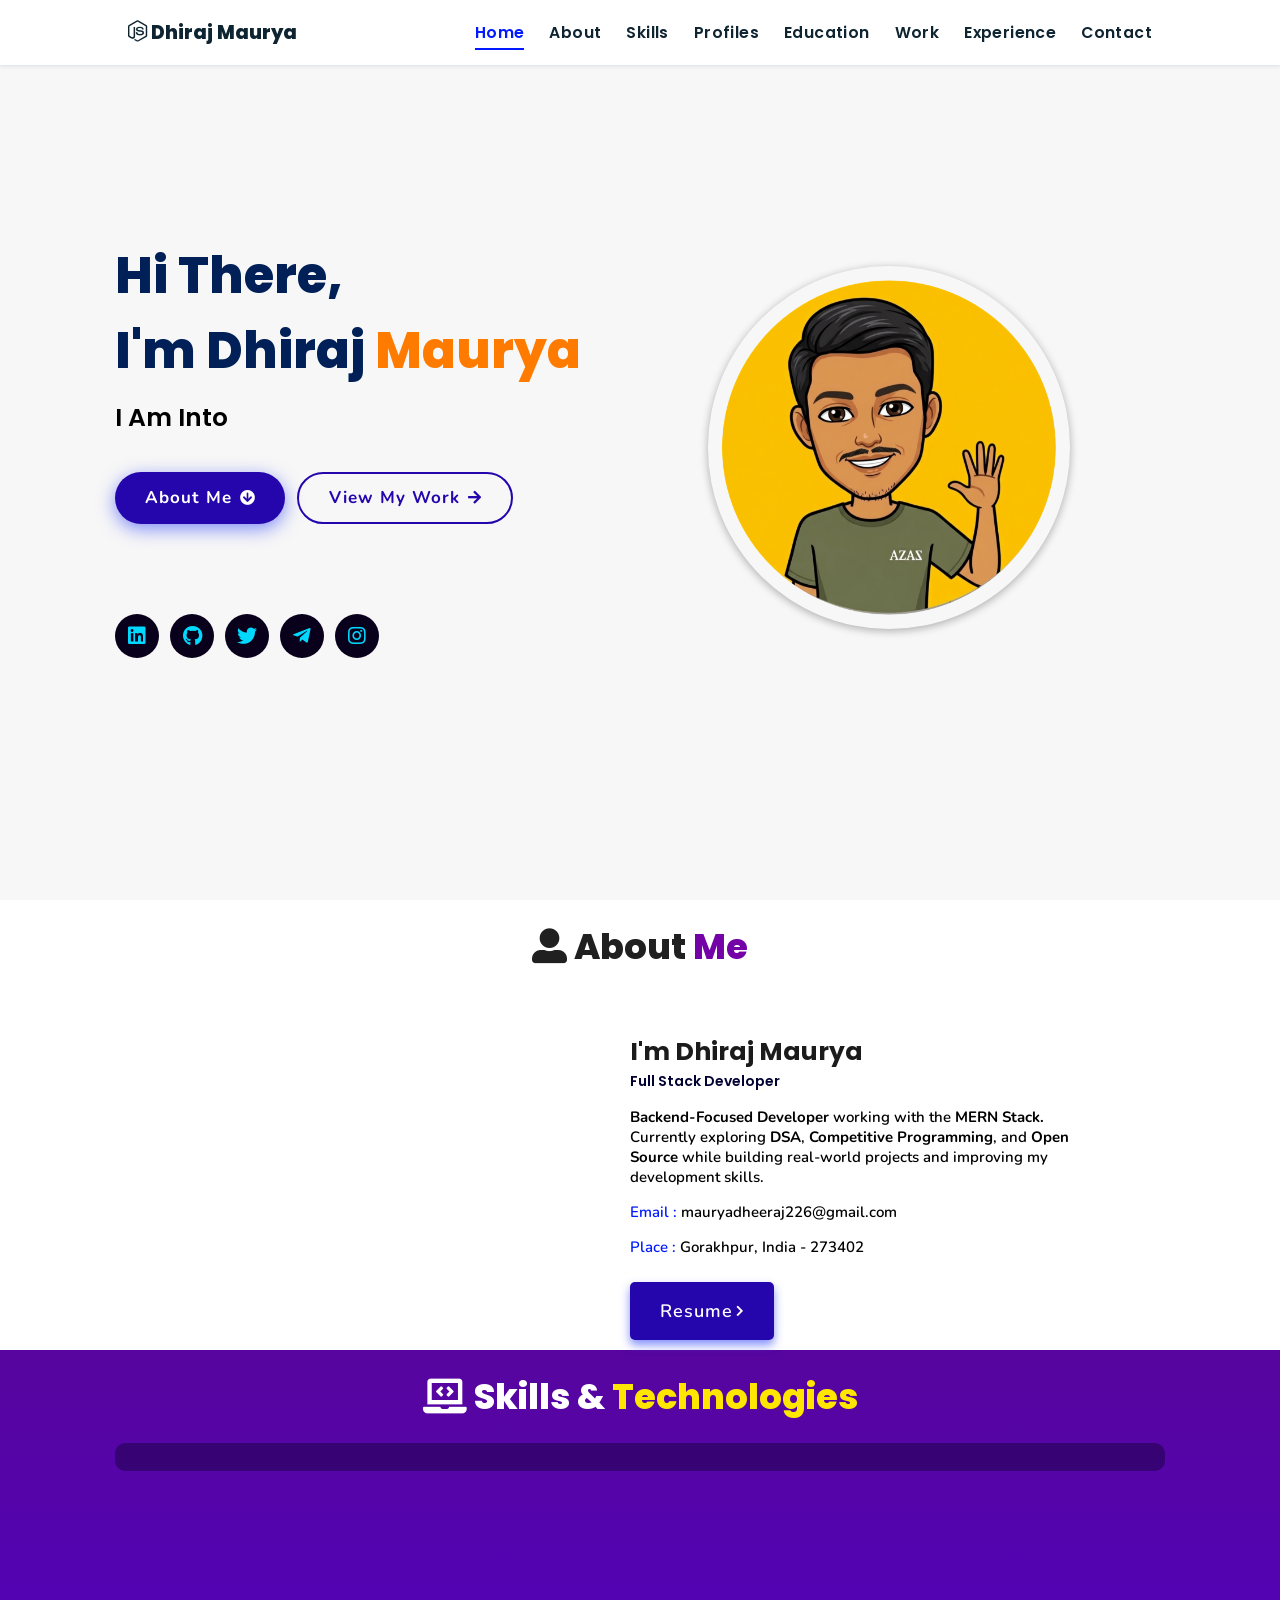
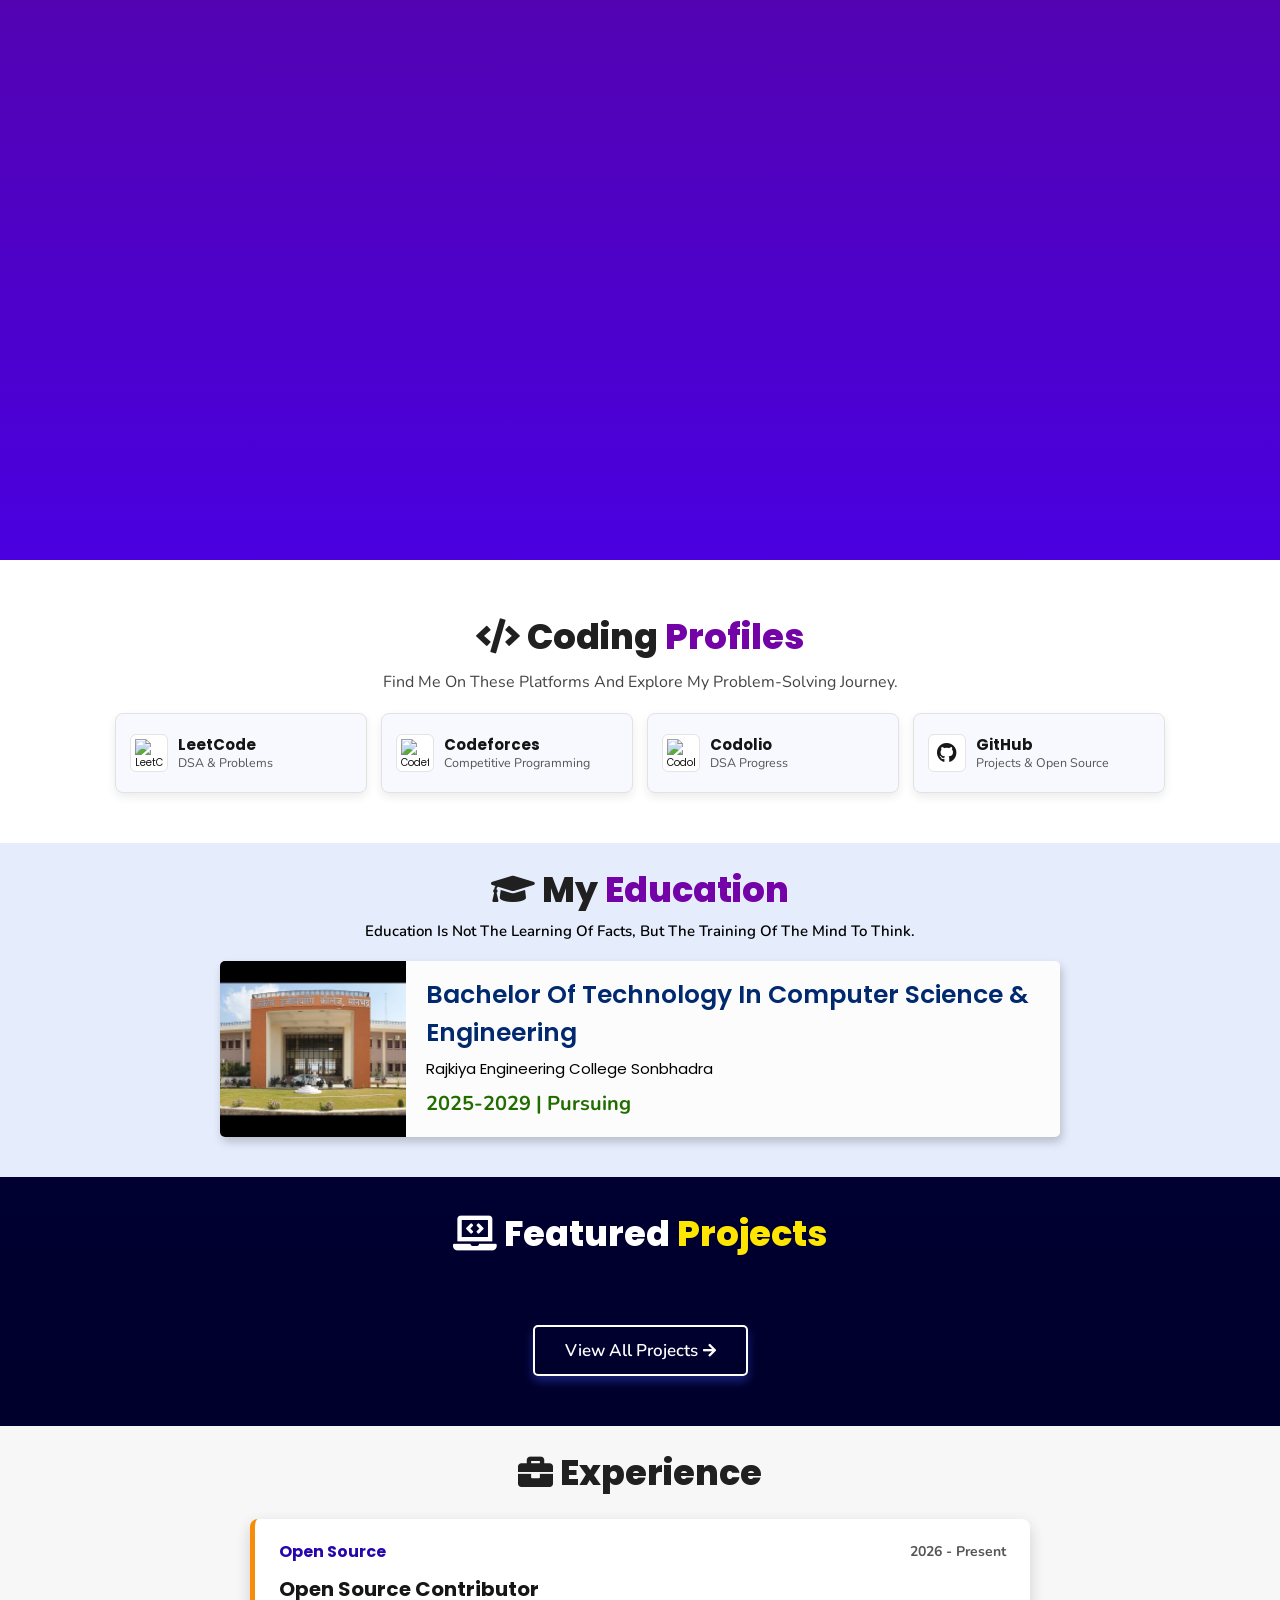
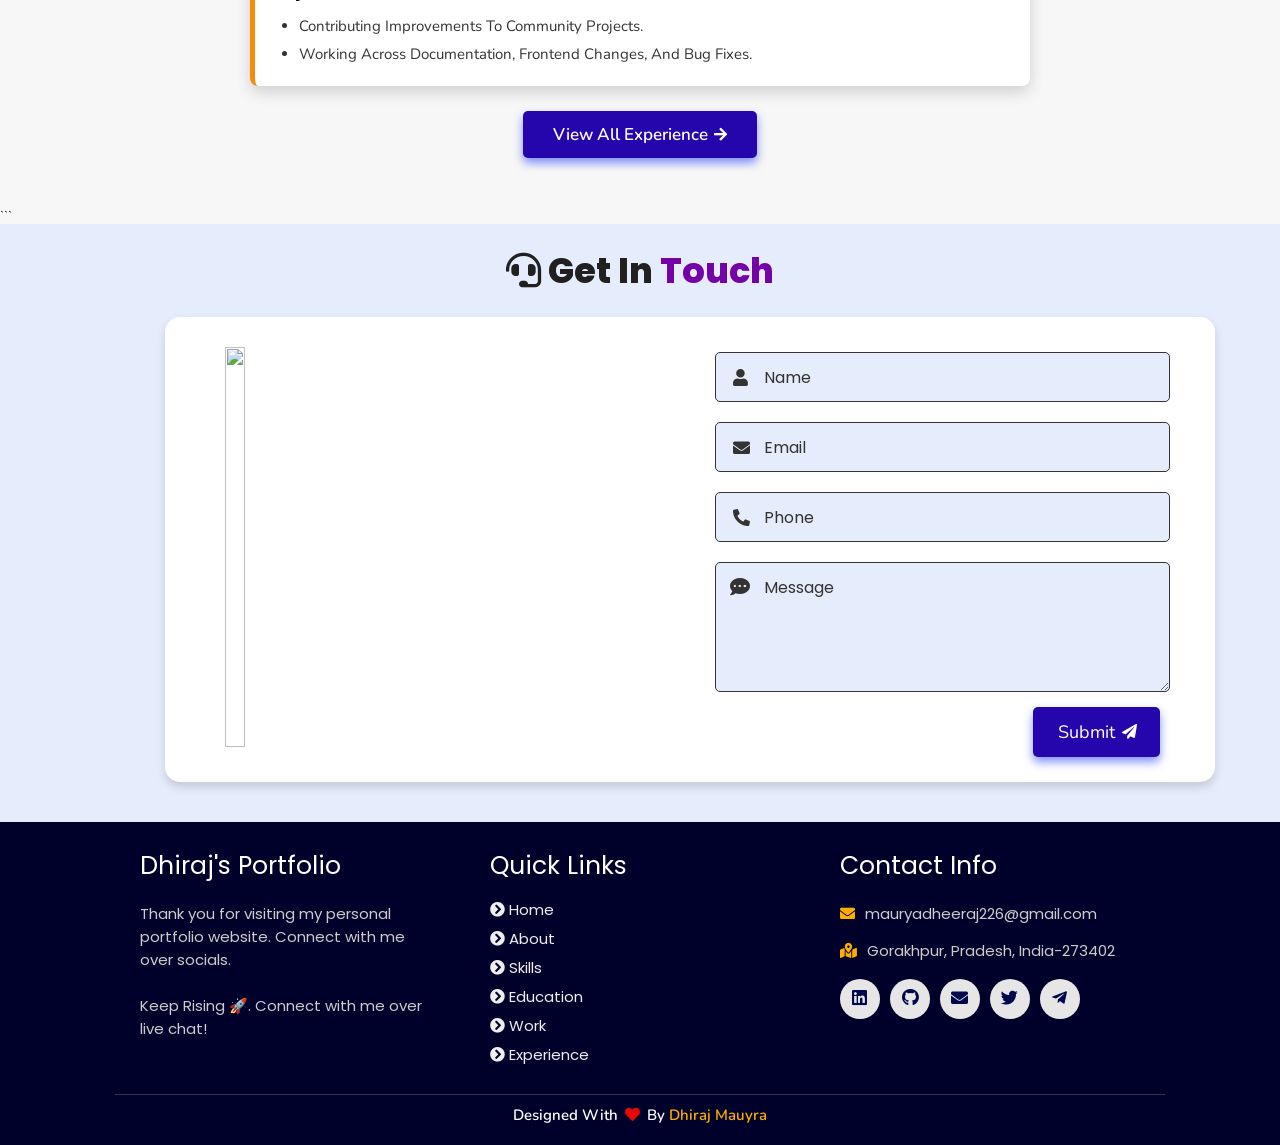
==== commit 6ca29afb: "Making it responive" ====
--- a/index.html
+++ b/index.html
@@ -31,6 +31,7 @@
             <li><a class="active" href="#home">Home</a></li>
             <li><a href="#about">About</a></li>
             <li><a href="#skills">Skills</a></li>
+            <li><a href="#coding-profiles">Profiles</a></li>
             <li><a href="#education">Education</a></li>
             <li><a href="#work">Work</a></li>
             <li><a href="#experience">Experience</a></li>
@@ -48,9 +49,14 @@
     <div class="content">
     <h2>Hi There,<br/> I'm Dhiraj <span>Maurya</span></h2>
     <p>i am into <span class="typing-text"></span></p>
-    <a href="#about" class="btn"><span>About Me</span>
-      <i class="fas fa-arrow-circle-down"></i>
-    </a>
+    <div class="hero-actions">
+      <a href="#about" class="btn"><span>About Me</span>
+        <i class="fas fa-arrow-circle-down"></i>
+      </a>
+      <a href="#work" class="btn btn-outline"><span>View My Work</span>
+        <i class="fas fa-arrow-right"></i>
+      </a>
+    </div>
     <div class="socials">
         <ul class="social-icons">
           <li><a class="linkedin" aria-label="LinkedIn" href="https://www.linkedin.com/in/d4-dhiraj/" target="_blank"><i class="fab fa-linkedin"></i></a></li> 
@@ -83,10 +89,8 @@
         <span class="tag">Full Stack Developer</span>
         
         <p>
-I'm a <b>Backend-focused Developer</b> with experience in building web applications using the <b>MERN stack</b>. Currently, I'm strengthening my problem-solving skills through <b>Data Structures & Algorithms</b>, exploring <b>Competitive Programming</b>, and actively contributing to <b>Open Source</b> .
-
-I enjoy building things, learning new technologies, solving problems, and improving my development skills through real-world projects. I've also contributed to open-source projects through documentation improvements, frontend changes, and minor bug fixes.
-</p>
+          <b>Backend-focused developer</b> working with the <b>MERN stack.</b> Currently exploring <b>DSA</b>, <b>Competitive Programming</b>, and <b>Open Source</b> while building real-world projects and improving my development skills.
+        </p>
         
         <div class="box-container">
             <!-- <div class="box">
@@ -113,7 +117,7 @@
 <!-- skills section starts -->
 <section class="skills" id="skills">
 
-    <h2 class="heading"><i class="fas fa-laptop-code"></i> Skills & <span>Abilities</span></h2>
+    <h2 class="heading"><i class="fas fa-laptop-code"></i> Skills & <span>Technologies</span></h2>
 
     <div class="container">
           <div class="row" id="skillsContainer">
@@ -130,6 +134,57 @@
 </section>
 <!-- skills section ends -->
 
+<!-- coding profiles section starts -->
+<section class="coding-profiles" id="coding-profiles">
+  <h2 class="heading"><i class="fas fa-code"></i> Coding <span>Profiles</span></h2>
+  <p class="profiles-intro">Find me on these platforms and explore my problem-solving journey.</p>
+
+  <div class="profiles-grid">
+    <a class="profile-card" href="https://leetcode.com/u/d4-dhiraj/" target="_blank" rel="noopener noreferrer">
+      <span class="profile-icon">
+        <img src="https://cdn.simpleicons.org/leetcode/FFA116" alt="LeetCode logo" />
+      </span>
+      <span class="profile-details">
+        <strong>LeetCode</strong>
+        <small>DSA & Problems</small>
+      </span>
+      <i class="fas fa-arrow-up-right-from-square" aria-hidden="true"></i>
+    </a>
+
+    <a class="profile-card" href="https://codeforces.com/profile/d4-dhiraj" target="_blank" rel="noopener noreferrer">
+      <span class="profile-icon">
+        <img src="https://cdn.simpleicons.org/codeforces/1F8ACB" alt="Codeforces logo" />
+      </span>
+      <span class="profile-details">
+        <strong>Codeforces</strong>
+        <small>Competitive Programming</small>
+      </span>
+      <i class="fas fa-arrow-up-right-from-square" aria-hidden="true"></i>
+    </a>
+
+    <a class="profile-card" href="https://codolio.com/profile/d4-dhiraj" target="_blank" rel="noopener noreferrer">
+      <span class="profile-icon">
+        <img src="https://codolio.com/favicon.ico" alt="Codolio logo" />
+      </span>
+      <span class="profile-details">
+        <strong>Codolio</strong>
+        <small>DSA Progress</small>
+      </span>
+      <i class="fas fa-arrow-up-right-from-square" aria-hidden="true"></i>
+    </a>
+
+    <a class="profile-card" href="https://github.com/d4-dhiraj" target="_blank" rel="noopener noreferrer">
+      <span class="profile-icon"><i class="fab fa-github" aria-hidden="true"></i></span>
+      <span class="profile-details">
+        <strong>GitHub</strong>
+        <small>Projects & Open Source</small>
+      </span>
+      <i class="fas fa-arrow-up-right-from-square" aria-hidden="true"></i>
+    </a>
+  </div>
+</section>
+<!-- coding profiles section ends -->
+
 
 <!-- education section starts -->
 <section class="education" id="education">
@@ -159,7 +214,7 @@
 <!-- work project section starts -->
 <section class="work" id="work">
 
-  <h2 class="heading"><i class="fas fa-laptop-code"></i> Projects <span>Made</span></h2>
+  <h2 class="heading"><i class="fas fa-laptop-code"></i> Featured <span>Projects</span></h2>
 
   <div class="box-container">
 
@@ -167,7 +222,7 @@
 </div>
 
 <div class="viewall">
-  <a href="/projects" class="btn"><span>View All</span>
+  <a href="/projects" class="btn"><span>View All Projects</span>
     <i class="fas fa-arrow-right"></i>
 </a>
 </div>
@@ -175,68 +230,25 @@
 </section>
 <!-- work project section ends -->
 
-```html
 <!-- experience section starts --> 
 <section class="experience" id="experience"> 
  
   <h2 class="heading"><i class="fas fa-briefcase"></i> Experience </h2> 
  
-  <div class="timeline"> 
- 
-    <div class="container right"> 
-      <div class="content"> 
-        <div class="tag"> 
-          <h2>Open Source</h2> 
-        </div> 
-        <div class="desc"> 
-            <h3>Open Source Contributor</h3> 
-            <p>2026 - Present</p> 
-        </div> 
-      </div> 
-    </div> 
- 
-    <div class="container left"> 
-      <div class="content"> 
-        <div class="tag"> 
-          <h2>freeCodeCamp</h2> 
-        </div> 
-        <div class="desc"> 
-            <h3>Open Source Contributor</h3> 
-            <p>2026</p> 
-        </div> 
-      </div> 
-    </div> 
- 
-
- 
-    <div class="container right"> 
-      <div class="content"> 
-        <div class="tag"> 
-          <h2>GSSoC</h2> 
-        </div> 
-        <div class="desc"> 
-            <h3>Open Source Contributor</h3> 
-            <p>2026</p> 
-        </div> 
-      </div> 
-    </div> 
- 
-    <div class="container left"> 
-      <div class="content"> 
-        <div class="tag"> 
-          <h2>SWoC</h2> 
-        </div> 
-        <div class="desc"> 
-            <h3>Open Source Contributor</h3> 
-            <p>2026</p> 
-        </div> 
-      </div> 
-    </div> 
- 
-  </div> 
+  <div class="experience-card">
+    <div class="experience-card__header">
+      <span class="experience-card__label">Open Source</span>
+      <span class="experience-card__date">2026 - Present</span>
+    </div>
+    <h3>Open Source Contributor</h3>
+    <ul>
+      <li>Contributing improvements to community projects.</li>
+      <li>Working across documentation, frontend changes, and bug fixes.</li>
+    </ul>
+  </div>
  
   <div class="morebtn"> 
-    <a href="/experience" class="btn"><span>View All</span> 
+    <a href="/experience" class="btn"><span>View All Experience</span> 
       <i class="fas fa-arrow-right"></i> 
     </a> 
   </div> 
--- a/assets/css/style.css
+++ b/assets/css/style.css
@@ -410,6 +410,9 @@
   margin-top: 6rem;
 }
 .resumebtn .btn {
+  display: inline-flex;
+  align-items: center;
+  justify-content: center;
   padding: 1.7rem 3rem;
   border-radius: 0.5em;
   transition: 0.3s;
@@ -1239,4 +1242,874 @@
   height: 48px;
   object-fit: contain;
   flex-shrink: 0;
+}
+
+/* Hero actions */
+.home .hero-actions {
+  display: flex;
+  align-items: center;
+  flex-wrap: wrap;
+  gap: 1.2rem;
+  margin-top: 2.5rem;
+}
+
+.home .hero-actions .btn {
+  position: static;
+  display: inline-flex;
+  align-items: center;
+  justify-content: center;
+  gap: 0.5rem;
+  min-height: 5.2rem;
+  margin-top: 0;
+  white-space: nowrap;
+}
+
+.home .hero-actions .btn-outline {
+  color: #2506ad;
+  background: transparent;
+  border: 2px solid #2506ad;
+  box-shadow: none;
+}
+
+.home .hero-actions .btn-outline:hover {
+  color: #fff;
+  background: #2506ad;
+}
+
+@media (max-width: 768px) {
+  .home .hero-actions {
+    justify-content: center;
+  }
+}
+
+@media (max-width: 450px) {
+  .home .hero-actions {
+    width: 100%;
+    flex-direction: column;
+    gap: 1rem;
+    margin-top: 2rem;
+  }
+
+  .home .hero-actions .btn {
+    width: min(100%, 25rem);
+  }
+}
+
+/* =========================================================
+   Final responsive layout fixes
+   ========================================================= */
+html,
+body {
+  max-width: 100%;
+  overflow-x: hidden;
+}
+
+img {
+  max-width: 100%;
+}
+
+section {
+  width: 100%;
+}
+
+/* Prevent long email addresses and headings from causing overflow. */
+.about p,
+.footer p,
+.education h3,
+.contact input,
+.contact textarea {
+  overflow-wrap: anywhere;
+}
+
+@media (max-width: 1100px) {
+  header {
+    padding-inline: 5%;
+  }
+
+  section {
+    padding-inline: 5%;
+  }
+
+  .home .image img {
+    width: min(80%, 42rem);
+    margin-left: auto;
+    margin-right: auto;
+    display: block;
+  }
+
+  .skills .container .row {
+    grid-template-columns: repeat(4, minmax(0, 1fr));
+  }
+
+  .contact .container {
+    margin-inline: auto;
+    width: 100%;
+  }
+}
+
+@media (max-width: 768px) {
+  header {
+    padding: 1.2rem 5%;
+  }
+
+  header .logo {
+    font-size: 1.7rem;
+  }
+
+  header .navbar {
+    width: min(32rem, 85vw);
+  }
+
+  header .navbar ul li {
+    width: 100%;
+    margin: 0.5rem 0;
+  }
+
+  section {
+    min-height: auto;
+    padding: 7rem 5% 4rem;
+  }
+
+  .home {
+    min-height: 100vh;
+    flex-direction: column-reverse;
+    justify-content: center;
+    gap: 2rem;
+    text-align: center;
+    padding-top: 9rem;
+  }
+
+  .home .content,
+  .home .image {
+    flex: 0 1 auto;
+    width: 100%;
+  }
+
+  .home .content h2,
+  .home .content h2 span {
+    font-size: clamp(3.2rem, 9vw, 5rem);
+  }
+
+  .home .content p,
+  .home .content p span {
+    font-size: clamp(1.8rem, 5vw, 2.5rem);
+  }
+
+  .home .image img {
+    width: min(75vw, 32rem);
+    margin: 0 auto;
+  }
+
+  .home .btn {
+    position: static;
+    display: inline-block;
+  }
+
+  .socials {
+    margin-top: 3rem;
+  }
+
+  .socials .social-icons {
+    display: flex;
+    justify-content: center;
+    flex-wrap: wrap;
+    gap: 0.6rem;
+  }
+
+  .social-icons a {
+    margin-right: 0;
+  }
+
+  .about .row {
+    padding: 2rem 0;
+    flex-direction: column;
+  }
+
+  .about .row .image,
+  .about .row .content {
+    width: 100%;
+    padding: 0;
+  }
+
+  .about .row .image img {
+    margin: 0 auto;
+    width: min(80vw, 30rem);
+  }
+
+  .skills .container {
+    width: 100%;
+    padding: 1rem;
+  }
+
+  .skills .container .row {
+    grid-template-columns: repeat(3, minmax(0, 1fr));
+    gap: 1rem;
+  }
+
+  .education .box-container .box {
+    width: 100%;
+  }
+
+  .work .box-container {
+    margin-inline: 0;
+  }
+
+  .experience .container {
+    width: 100%;
+    left: 0;
+    padding-left: 7rem;
+    padding-right: 0;
+  }
+
+  .experience .timeline::after {
+    left: 3rem;
+  }
+
+  .experience .container::after,
+  .experience .right::after,
+  .experience .left::after {
+    left: 1.65rem;
+    right: auto;
+  }
+
+  .experience .container::before,
+  .experience .left::before,
+  .experience .right::before {
+    left: 5.8rem;
+    right: auto;
+    border-width: 1rem 1rem 1rem 0;
+    border-color: transparent #f68c09 transparent transparent;
+  }
+
+  .contact .container {
+    margin: 2rem auto;
+  }
+
+  .contact .container .content {
+    padding: 1.5rem 1rem;
+  }
+
+  .contact .content form {
+    width: 100%;
+    margin: 0;
+  }
+
+  .form-group .field,
+  form .message {
+    width: 100%;
+    margin-inline: 0;
+  }
+
+  form .button-area {
+    float: none;
+    justify-content: flex-end;
+  }
+}
+
+@media (max-width: 480px) {
+  html {
+    font-size: 55%;
+  }
+
+  header .logo {
+    font-size: 1.5rem;
+  }
+
+  .heading {
+    font-size: 2.6rem;
+  }
+
+  .home {
+    padding-inline: 2rem;
+  }
+
+  .home .content h2,
+  .home .content h2 span {
+    font-size: 3.2rem;
+  }
+
+  .home .image img {
+    width: min(82vw, 27rem);
+  }
+
+  .skills .container .row {
+    grid-template-columns: repeat(2, minmax(0, 1fr));
+  }
+
+  .skills .container .bar .info span {
+    font-size: 1.5rem;
+    text-align: center;
+  }
+
+  .education .box-container .box .content h3 {
+    font-size: 1.9rem;
+    margin-inline: 0;
+  }
+
+  .education .box-container .box .content p,
+  .education h4 {
+    margin-inline: 0;
+    text-align: center;
+  }
+
+  .work .box-container .box {
+    height: 25rem;
+  }
+
+  .experience .container {
+    padding-left: 6rem;
+  }
+
+  .experience .timeline::after {
+    left: 2.2rem;
+  }
+
+  .experience .container::after,
+  .experience .right::after,
+  .experience .left::after {
+    left: 0.85rem;
+  }
+
+  .experience .container::before,
+  .experience .left::before,
+  .experience .right::before {
+    left: 4.8rem;
+  }
+
+  .footer .box-container .box {
+    margin: 1.5rem 0;
+    text-align: center;
+  }
+
+  .footer .box-container .box .share {
+    justify-content: center;
+  }
+}
+
+/* About section spacing: let content determine the section height. */
+.about {
+  min-height: auto;
+  padding-bottom: 5rem;
+}
+
+.about .row {
+  margin-bottom: 0;
+  align-items: center;
+}
+
+.about .row .image img {
+  margin-top: 2rem;
+  margin-bottom: 2rem;
+}
+
+.about .row .content {
+  padding-top: 2rem;
+  padding-bottom: 2rem;
+}
+
+.about .resumebtn {
+  margin-top: 2.5rem;
+}
+
+@media (max-width: 768px) {
+  .about {
+    padding-top: 5rem;
+    padding-bottom: 3rem;
+  }
+
+  .about .row {
+    padding-top: 1rem;
+    padding-bottom: 0;
+  }
+
+  .about .row .image img {
+    margin-top: 0;
+    margin-bottom: 1rem;
+  }
+
+  .about .row .content {
+    padding-top: 1rem;
+    padding-bottom: 0;
+  }
+
+  .about .resumebtn {
+    margin-top: 2rem;
+    margin-bottom: 0;
+  }
+}
+
+/* Keep the next section directly after About without an empty band. */
+.about {
+  height: auto;
+  min-height: 0;
+  margin-bottom: 0;
+  padding-bottom: 1rem;
+}
+
+.about .row {
+  margin-bottom: 0 !important;
+  padding-bottom: 0;
+}
+
+.about .row .content {
+  padding-bottom: 0;
+}
+
+@media (max-width: 768px) {
+  .about {
+    padding-top: 2.5rem;
+    padding-bottom: 0;
+  }
+
+  .about .row {
+    margin-top: 0;
+    padding-bottom: 0;
+  }
+
+  .about .row .image,
+  .about .row .content,
+  .about .resumebtn {
+    margin-bottom: 0;
+  }
+
+  .about .row .image,
+  .about .row .content {
+    flex: 0 1 auto;
+  }
+
+  .about .resumebtn {
+    padding-bottom: 0;
+    line-height: 1;
+    display: flex;
+    align-items: flex-start;
+    margin-bottom: 1.2rem;
+  }
+
+  .about .resumebtn .btn {
+    min-height: 5.2rem;
+  }
+
+  .about + .skills {
+    padding-top: 2.8rem;
+  }
+
+  .about + .skills {
+    margin-top: 0;
+    padding-top: 1.5rem;
+  }
+}
+
+/* Keep Education close to its single card. */
+.education {
+  min-height: auto;
+  padding-bottom: 4rem;
+}
+
+.education .box-container {
+  margin-bottom: 0;
+}
+
+@media (max-width: 768px) {
+  .education {
+    padding-top: 4rem;
+    padding-bottom: 2.5rem;
+  }
+
+  .education .box-container {
+    margin-top: 1rem;
+  }
+}
+
+/* Featured projects: content-driven grid with visible actions. */
+.work {
+  min-height: auto;
+  padding-bottom: 5rem;
+}
+
+.work .box-container {
+  display: grid;
+  grid-template-columns: repeat(2, minmax(0, 1fr));
+  gap: 2.4rem;
+  width: min(100%, 110rem);
+  margin: 2.5rem auto 3rem;
+}
+
+.work .box-container .box {
+  display: flex;
+  flex-direction: column;
+  height: auto;
+  min-width: 0;
+  border-radius: 0.8rem;
+  background: #fff;
+  box-shadow: 0 0.8rem 2rem rgba(0, 0, 0, 0.24);
+}
+
+.work .box-container .box img {
+  display: block;
+  width: 100%;
+  height: 20rem;
+  object-fit: cover;
+}
+
+.work .box-container .box .content {
+  position: static;
+  width: 100%;
+  height: auto;
+  min-height: 19rem;
+  background: #fff;
+  color: #111;
+}
+
+.work .box-container .box .content .tag {
+  min-height: 5rem;
+  height: auto;
+  padding: 1.2rem 1.5rem;
+  background: #ffd900;
+}
+
+.work .box-container .box .content .tag h3 {
+  font-size: 1.8rem;
+  line-height: 1.3;
+}
+
+.work .box-container .box .desc {
+  flex: 1;
+  margin: 1.5rem;
+}
+
+.work .box-container .box .desc p {
+  margin: 0;
+  color: #252525;
+  font-size: 1.45rem;
+  line-height: 1.55;
+}
+
+.work .box-container .box .desc .btns {
+  display: flex;
+  flex-wrap: wrap;
+  gap: 0.8rem;
+  margin-top: 1.8rem;
+}
+
+.work .box-container .box .desc .btns .btn {
+  display: inline-flex;
+  align-items: center;
+  justify-content: center;
+  flex: 1 1 12rem;
+  min-height: 4.2rem;
+  margin: 0;
+  padding: 1rem 1.2rem;
+  font-size: 1.35rem;
+  white-space: nowrap;
+}
+
+.work .box-container .box:hover .content {
+  top: auto;
+}
+
+@media (max-width: 600px) {
+  .work {
+    padding-bottom: 3.5rem;
+  }
+
+  .work .box-container {
+    grid-template-columns: 1fr;
+    gap: 1.8rem;
+    margin: 2rem 0 2.5rem;
+  }
+
+  .work .box-container .box img {
+    height: 18rem;
+  }
+
+  .work .box-container .box .content {
+    min-height: 0;
+  }
+
+  .work .box-container .box .desc .btns .btn {
+    flex-basis: 0;
+  }
+}
+
+/* Compact homepage experience preview. */
+.experience {
+  min-height: auto;
+  padding-bottom: 5rem;
+}
+
+.experience .timeline {
+  display: none;
+}
+
+.experience-card {
+  width: min(100%, 78rem);
+  margin: 2rem auto 2.5rem;
+  padding: 2rem 2.4rem;
+  border-left: 0.5rem solid #f68c09;
+  border-radius: 0.8rem;
+  background: #fff;
+  box-shadow: 0 0.6rem 1.5rem rgba(0, 0, 0, 0.16);
+}
+
+.experience-card__header {
+  display: flex;
+  align-items: center;
+  justify-content: space-between;
+  flex-wrap: wrap;
+  gap: 1rem;
+  margin-bottom: 1rem;
+}
+
+.experience-card__label {
+  color: #2506ad;
+  font-size: 1.6rem;
+  font-weight: 700;
+}
+
+.experience-card__date {
+  color: #555;
+  font-family: "Nunito", sans-serif;
+  font-size: 1.4rem;
+  font-weight: 700;
+}
+
+.experience-card h3 {
+  margin-bottom: 1rem;
+  color: #161616;
+  font-size: 2rem;
+}
+
+.experience-card ul {
+  padding-left: 2rem;
+  color: #333;
+  font-family: "Nunito", sans-serif;
+  font-size: 1.5rem;
+  line-height: 1.6;
+}
+
+.experience-card li + li {
+  margin-top: 0.4rem;
+}
+
+@media (max-width: 600px) {
+  .experience {
+    padding-top: 4rem;
+    padding-bottom: 3.5rem;
+  }
+
+  .experience-card {
+    margin-top: 1.5rem;
+    padding: 1.6rem;
+  }
+
+  .experience-card h3 {
+    font-size: 1.8rem;
+  }
+}
+
+/* Grouped skills layout */
+.skills .container {
+  width: min(100%, 105rem);
+  padding: 1.4rem;
+  background: rgba(0, 0, 22, 0.35);
+}
+
+.skills .container .row {
+  display: flex;
+  flex-direction: column;
+  gap: 1.2rem;
+  margin: 0;
+}
+
+.skills .skill-group {
+  padding: 1.8rem 2rem;
+  border: 1px solid rgba(255, 255, 255, 0.18);
+  border-radius: 0.8rem;
+  background: rgba(0, 0, 22, 0.55);
+}
+
+.skills .skill-group h3 {
+  margin-bottom: 1.2rem;
+  color: #ffe600;
+  font-size: 1.7rem;
+  font-weight: 700;
+}
+
+.skills .skill-list {
+  display: flex;
+  align-items: center;
+  flex-wrap: wrap;
+  gap: 1rem;
+}
+
+.skills .skill-item {
+  display: inline-flex;
+  align-items: center;
+  gap: 0.8rem;
+  min-height: 4rem;
+  padding: 0.7rem 1.2rem;
+  border-radius: 0.6rem;
+  background: rgba(255, 255, 255, 0.1);
+  color: #fff;
+  font-family: "Nunito", sans-serif;
+  font-size: 1.5rem;
+  font-weight: 700;
+}
+
+.skills .skill-item img {
+  width: 3rem;
+  height: 3rem;
+  object-fit: contain;
+}
+
+.skills .skill-item:hover {
+  background: rgba(255, 255, 255, 0.2);
+  transform: translateY(-2px);
+}
+
+@media (max-width: 600px) {
+  .skills .container {
+    padding: 0;
+    background: transparent;
+  }
+
+  .skills .skill-group {
+    padding: 1.5rem;
+  }
+
+  .skills .skill-list {
+    gap: 0.8rem;
+  }
+
+  .skills .skill-item {
+    flex: 1 1 auto;
+    justify-content: center;
+    font-size: 1.35rem;
+  }
+}
+
+/* Compact coding profiles */
+.coding-profiles {
+  min-height: auto;
+  padding-top: 5rem;
+  padding-bottom: 5rem;
+  background: #fff;
+}
+
+.profiles-intro {
+  margin: 0.8rem auto 2rem;
+  color: #444;
+  font-family: "Nunito", sans-serif;
+  font-size: 1.6rem;
+  text-align: center;
+}
+
+.profiles-grid {
+  display: grid;
+  grid-template-columns: repeat(4, minmax(0, 1fr));
+  gap: 1.4rem;
+  width: min(100%, 110rem);
+  margin: 0 auto;
+}
+
+.profile-card {
+  display: flex;
+  align-items: center;
+  gap: 1rem;
+  min-width: 0;
+  min-height: 8rem;
+  padding: 1.2rem 1.4rem;
+  border: 1px solid #e2e2e2;
+  border-radius: 0.8rem;
+  background: #f8f9ff;
+  color: #151515;
+  box-shadow: 0 0.4rem 1rem rgba(0, 0, 0, 0.08);
+}
+
+.profile-card:hover {
+  border-color: #2506ad;
+  transform: translateY(-3px);
+  box-shadow: 0 0.8rem 1.6rem rgba(37, 6, 173, 0.16);
+}
+
+.profile-icon {
+  display: inline-flex;
+  align-items: center;
+  justify-content: center;
+  flex: 0 0 3.8rem;
+  width: 3.8rem;
+  height: 3.8rem;
+  border-radius: 0.6rem;
+  background: #fff;
+  border: 1px solid #e4e4e4;
+  overflow: hidden;
+}
+
+.profile-icon img {
+  width: 2.8rem;
+  height: 2.8rem;
+  object-fit: contain;
+}
+
+.profile-icon i {
+  font-size: 2rem;
+  color: #171717;
+}
+  font-size: 2rem;
+}
+
+.profile-details {
+  display: flex;
+  flex: 1;
+  min-width: 0;
+  flex-direction: column;
+  align-items: flex-start;
+  gap: 0.2rem;
+  text-align: left;
+}
+
+.profile-details strong,
+.profile-details small {
+  overflow-wrap: anywhere;
+}
+
+.profile-details strong {
+  display: block;
+  font-size: 1.5rem;
+  line-height: 1.25;
+}
+
+.profile-details small {
+  display: block;
+  color: #555;
+  font-family: "Nunito", sans-serif;
+  font-size: 1.25rem;
+  line-height: 1.25;
+}
+
+.profile-card > i {
+  flex: 0 0 auto;
+  color: #2506ad;
+  font-size: 1.3rem;
+}
+
+@media (max-width: 900px) {
+  .profiles-grid {
+    grid-template-columns: repeat(2, minmax(0, 1fr));
+  }
+}
+
+@media (max-width: 600px) {
+  .coding-profiles {
+    padding-top: 3.5rem;
+    padding-bottom: 3.5rem;
+  }
+
+  .profiles-grid {
+    grid-template-columns: 1fr;
+  }
+
+  .profile-card {
+    min-height: 7rem;
+  }
 }
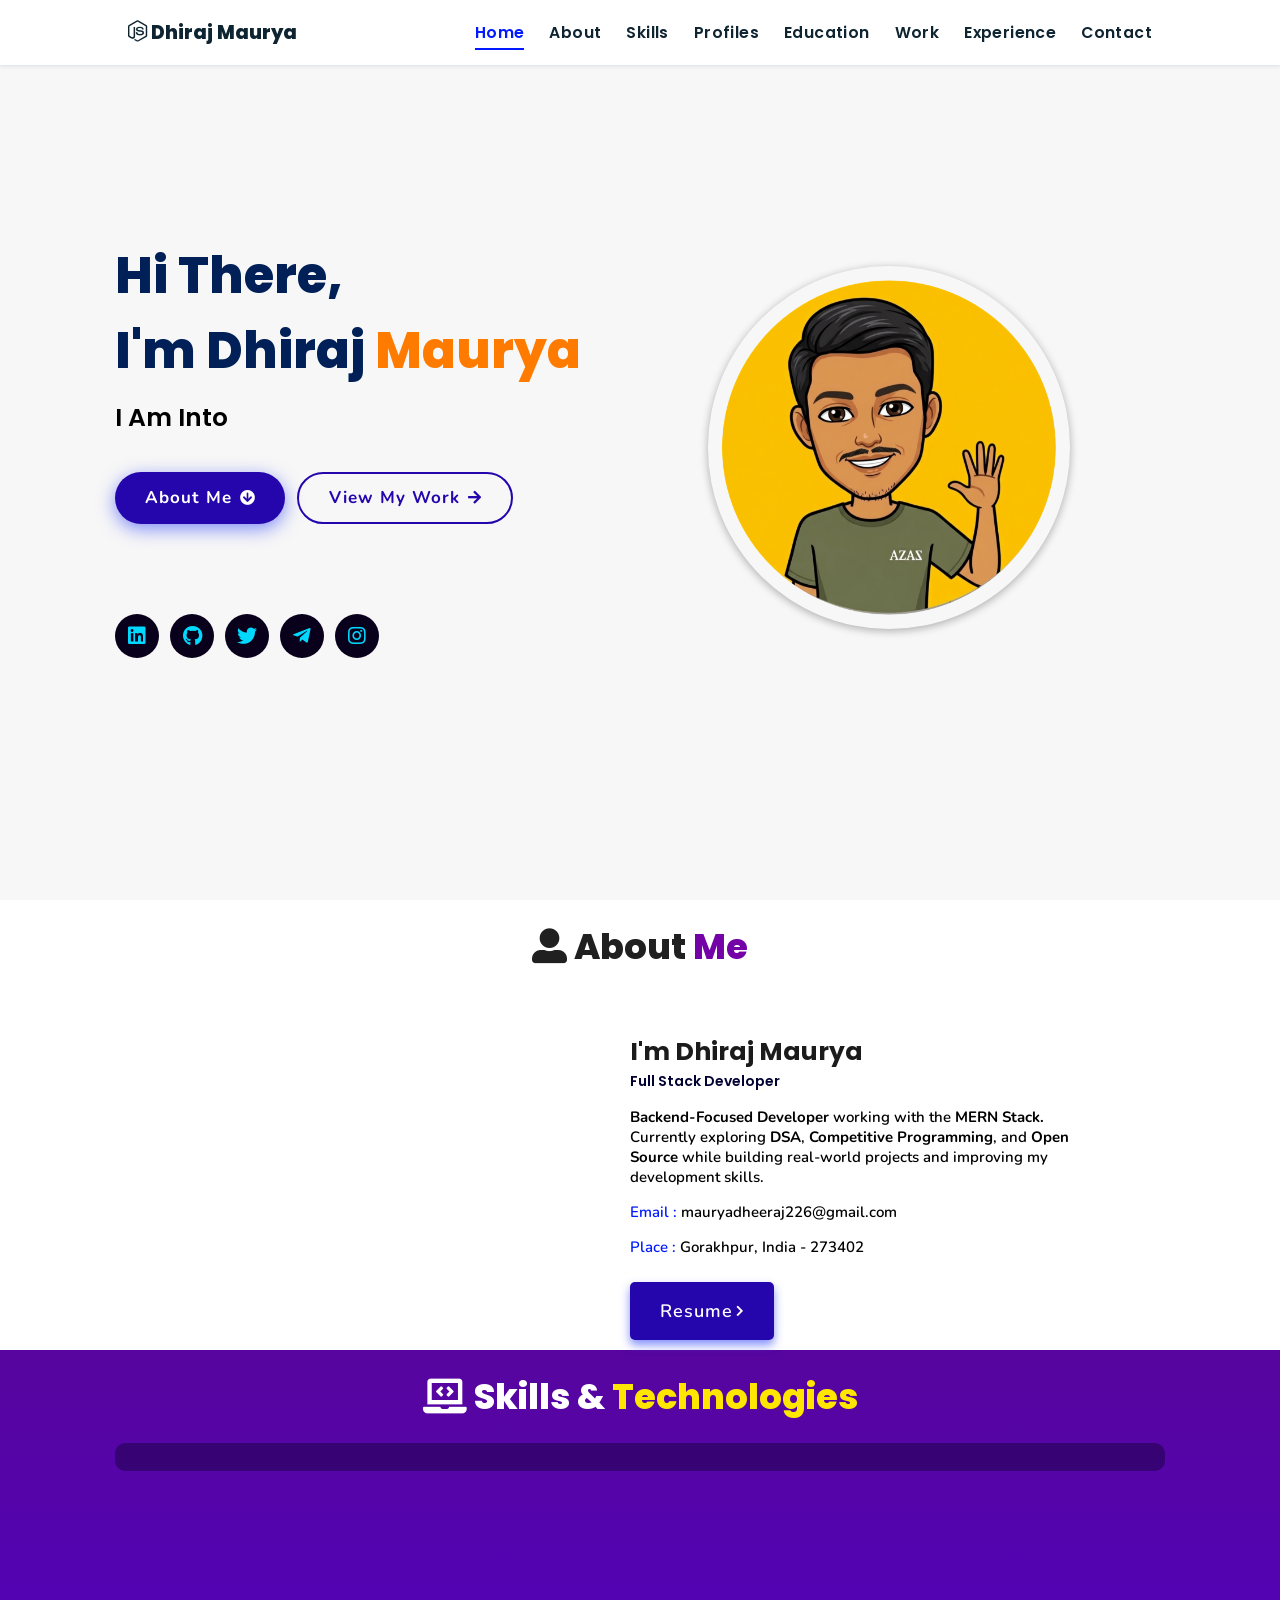
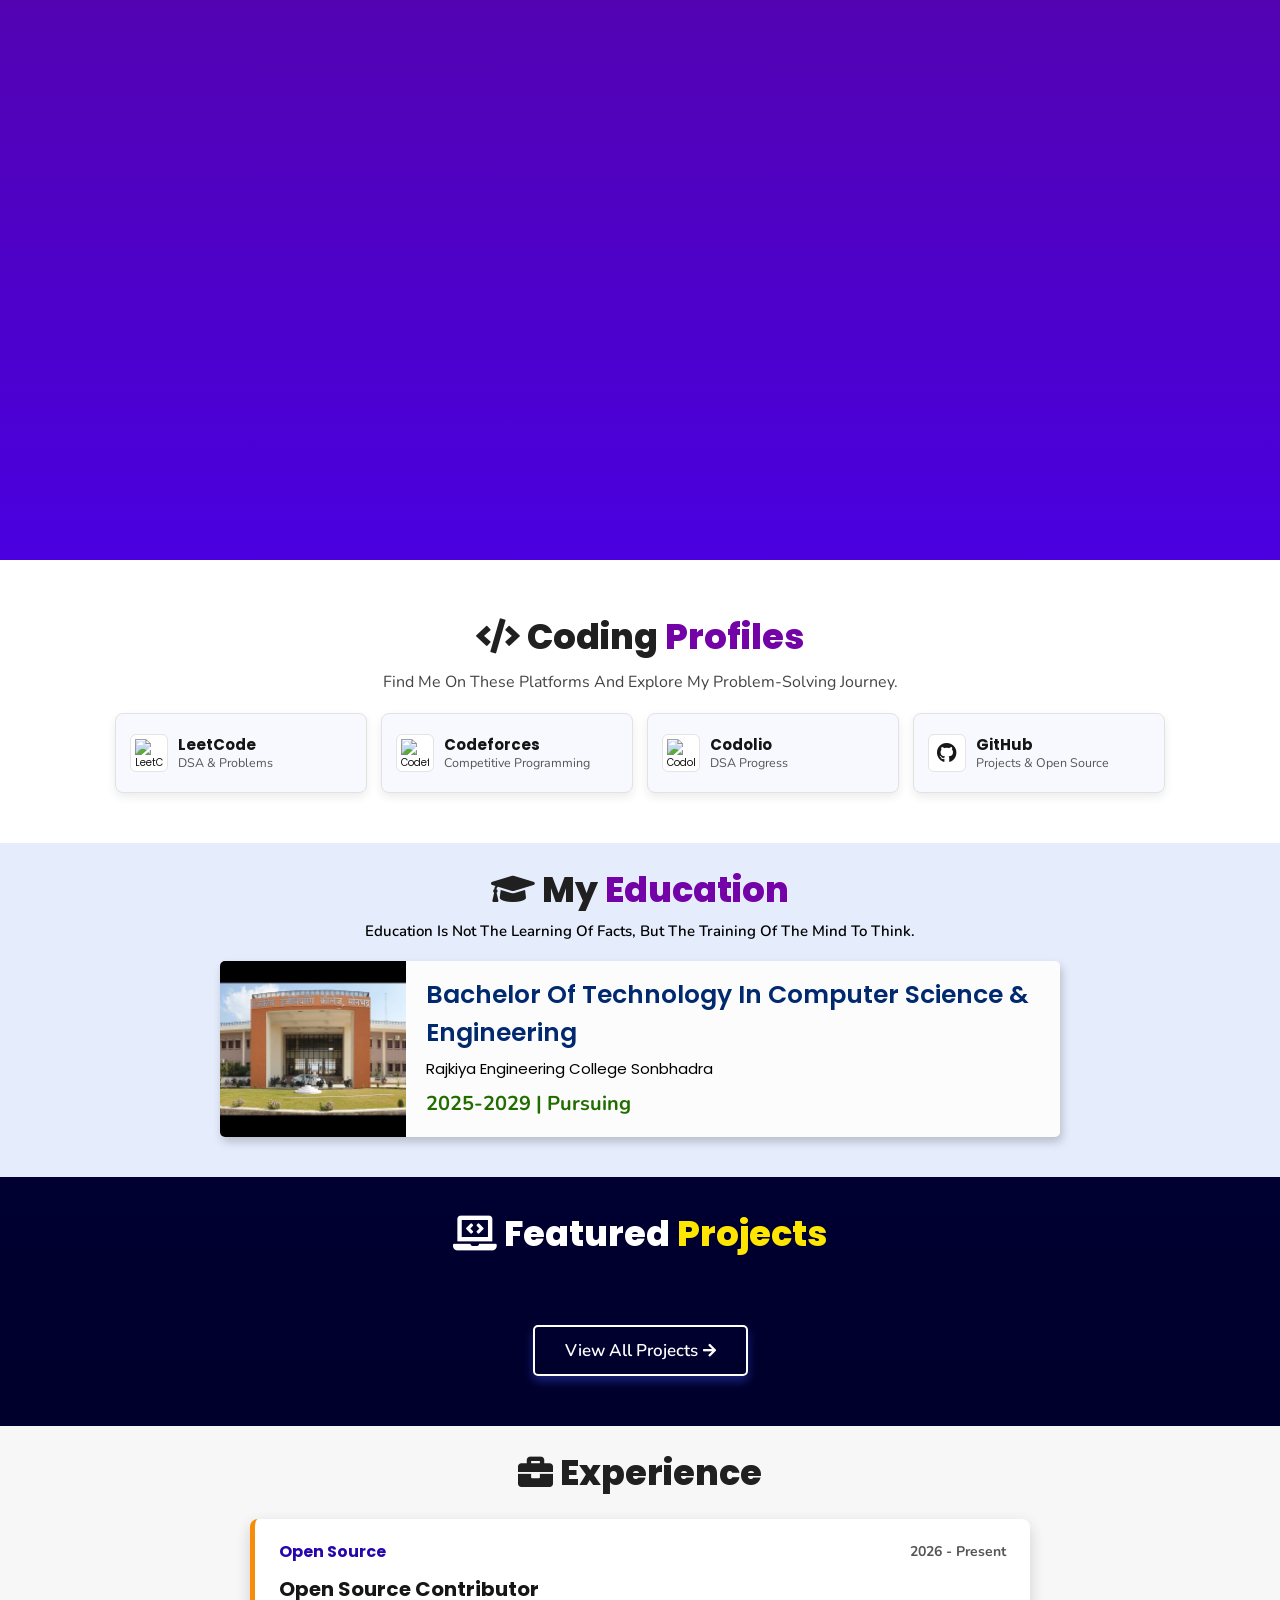
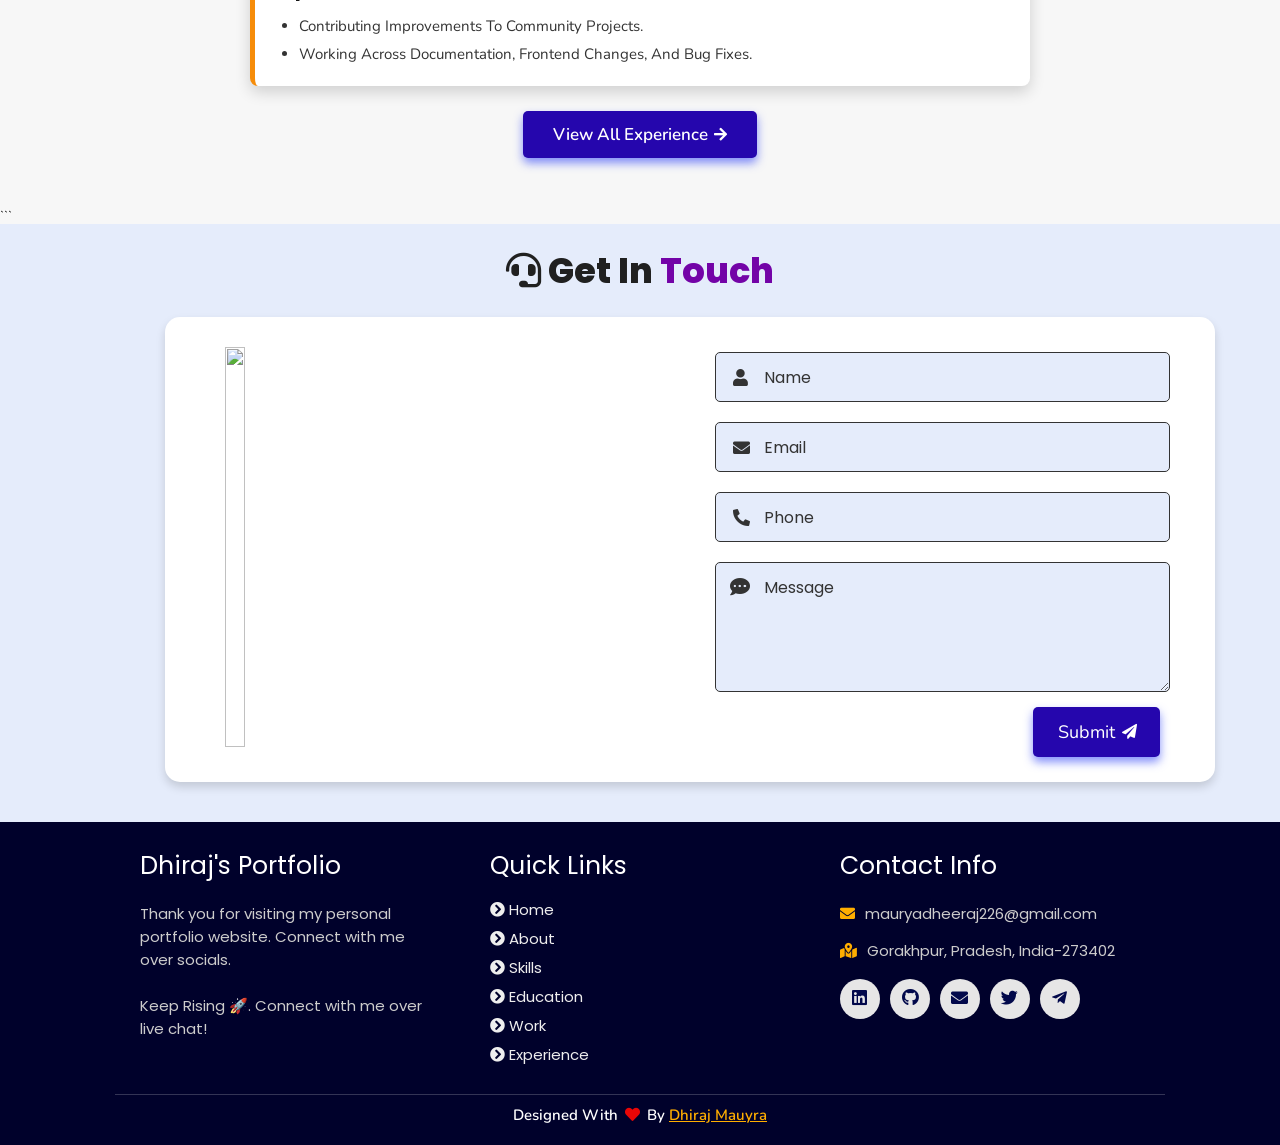
==== commit 909fad6e: "Fix Lighthouse accessibility and third-party cookie findings Co-authored-by: tin-computer[bot] <2771" ====
--- a/index.html
+++ b/index.html
@@ -189,7 +189,7 @@
 <!-- education section starts -->
 <section class="education" id="education">
 
-  <h1 class="heading"><i class="fas fa-graduation-cap"></i> My <span>Education</span></h1>
+  <h2 class="heading"><i class="fas fa-graduation-cap"></i> My <span>Education</span></h2>
 
     <p class="qoute">Education is not the learning of facts, but the training of the mind to think.</p>
 
--- a/assets/css/style.css
+++ b/assets/css/style.css
@@ -1165,6 +1165,7 @@
 }
 .footer .credit a {
   color: #ffae00;
+  text-decoration: underline;
 }
 .footer .fa {
   color: #e90606;
